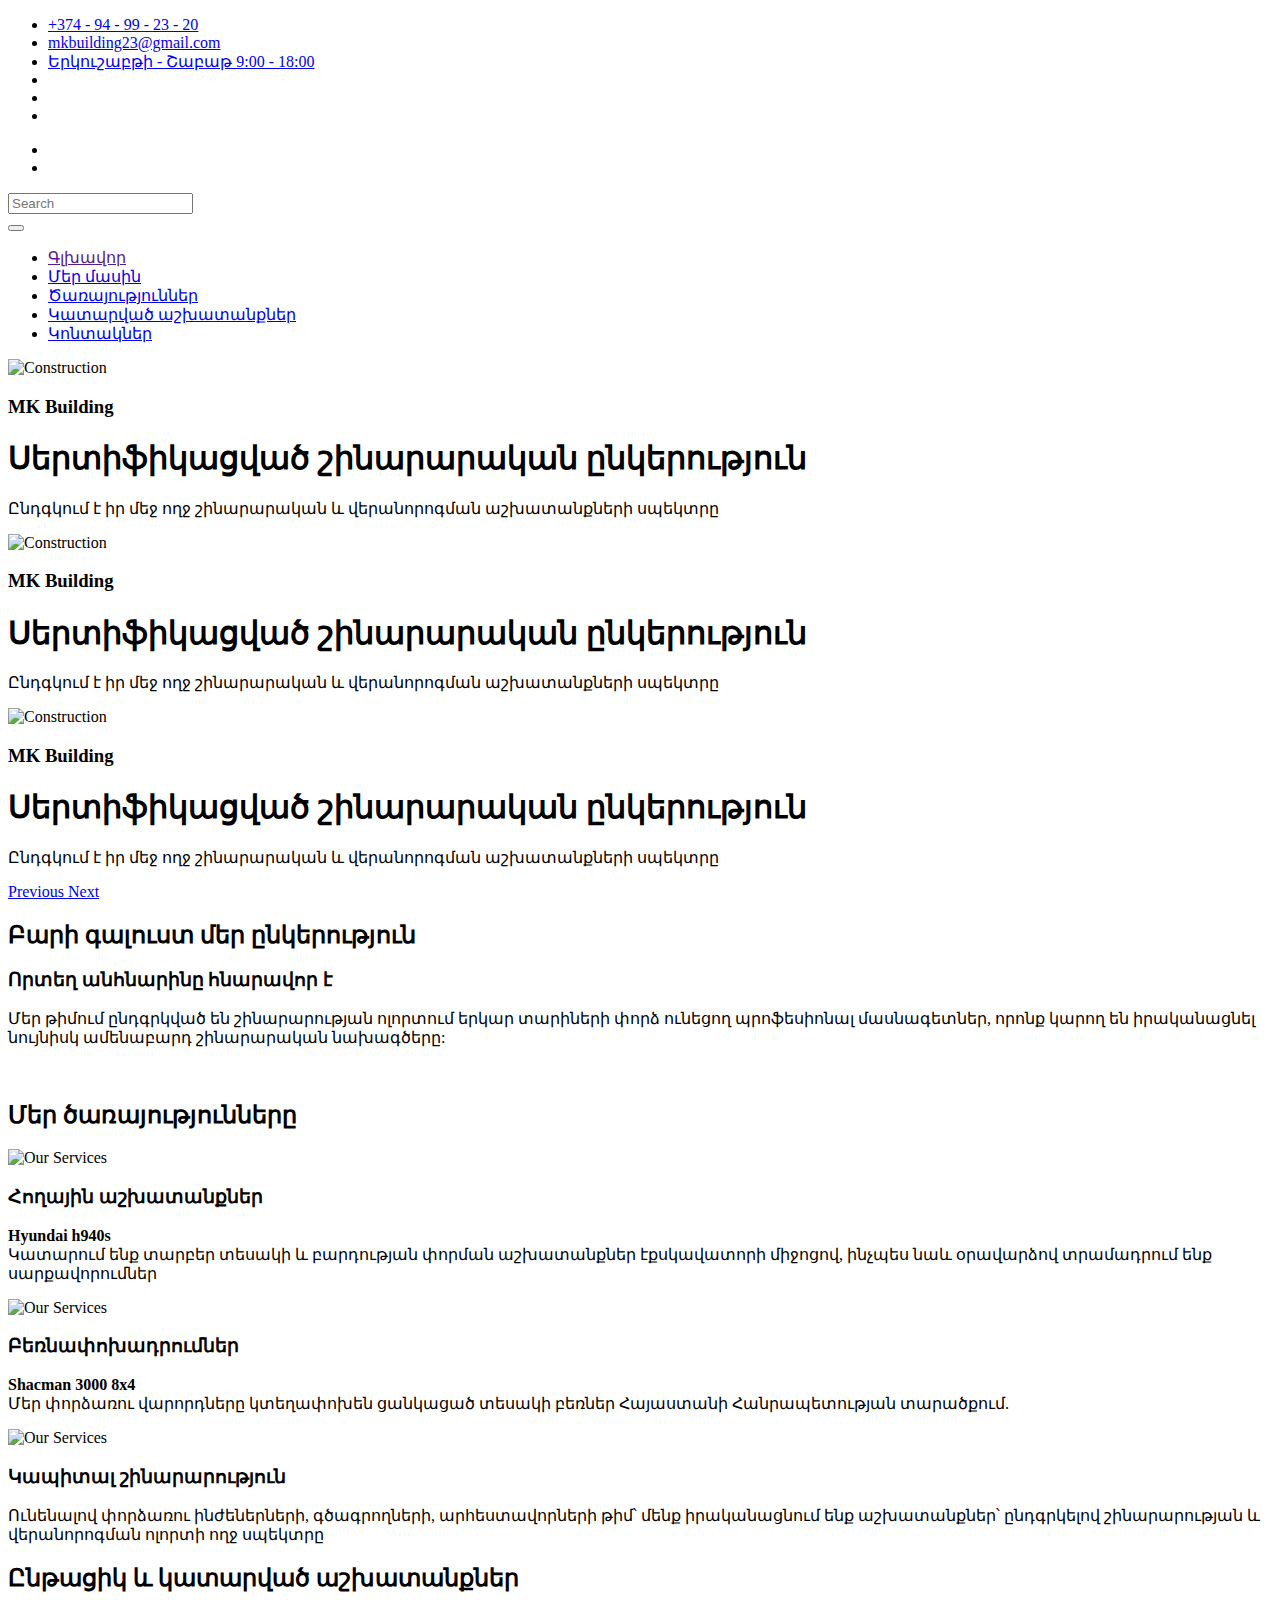
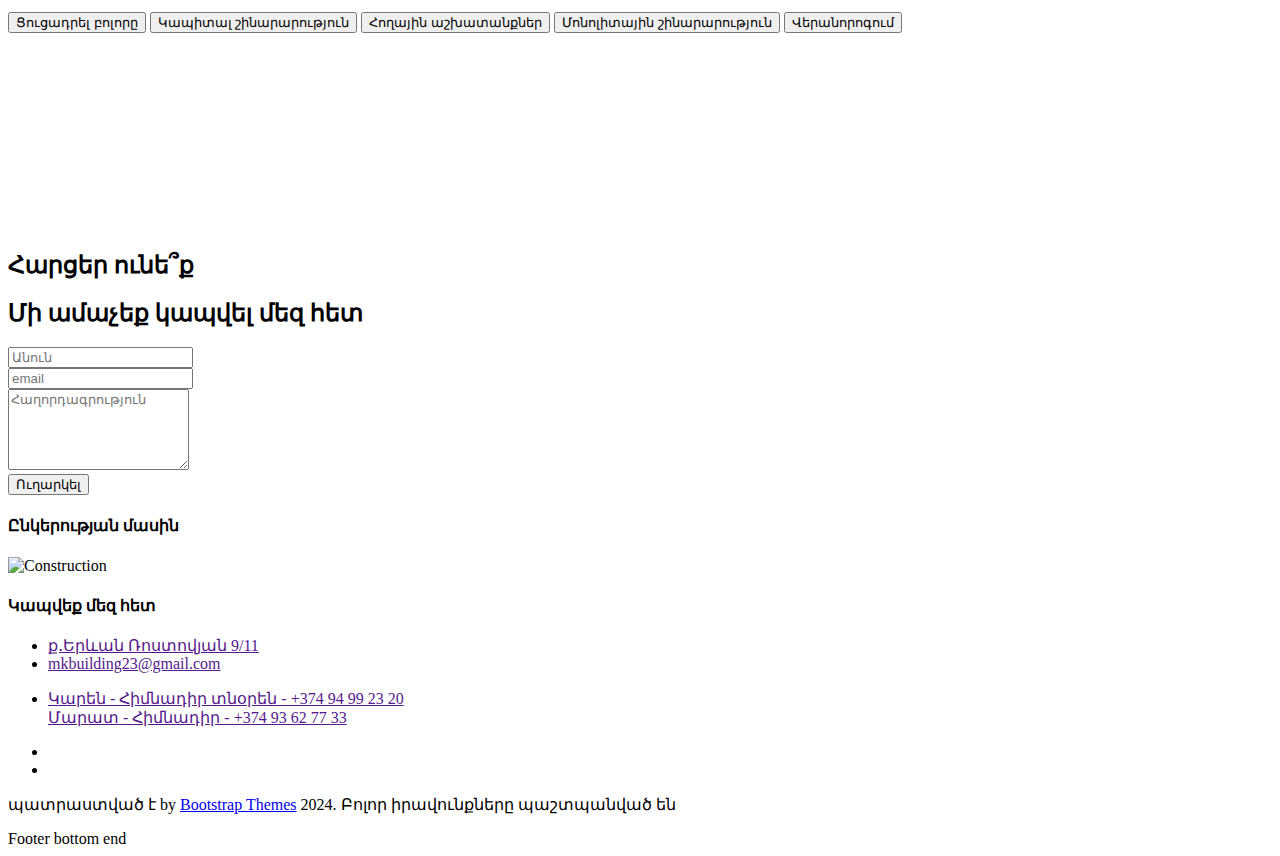
==== indhay.html @ 9fdca0d0 "Add files via upload" ====
<!DOCTYPE html>
<!--[if IE 8]> <html lang="en" class="ie8"> <![endif]-->
<!--[if !IE]><!-->
<html lang="en"> <!--<![endif]-->

<head>
    <meta charset="utf-8">
    <title>Construction - Free HTML Bootstrap Template</title>
    <!-- Mobile Specific Meta -->
    <meta name="viewport" content="width=device-width, initial-scale=1, maximum-scale=1">
    <!-- Custom Fonts -->
    <link rel="stylesheet" href="custom-font/fonts.css" />
    <!-- Bootstrap -->
    <link rel="stylesheet" href="css/bootstrap.min.css" />
    <!-- Font Awesome -->
    <link rel="stylesheet" href="css/font-awesome.min.css" />
    <!-- Bootsnav -->
    <link rel="stylesheet" href="css/bootsnav.css">
    <!-- Fancybox -->
    <link rel="stylesheet" type="text/css" href="css/jquery.fancybox.css?v=2.1.5" media="screen" />
    <!-- Custom stylesheet -->
    <link rel="stylesheet" href="css/custom.css" />
    <!--[if lt IE 9]>
                <script src="http://html5shim.googlecode.com/svn/trunk/html5.js"></script>
        <![endif]-->
</head>

<body>

    <!-- Preloader -->

    <div id="loading">
        <div id="loading-center">
            <div id="loading-center-absolute">
                <div class="object"></div>
                <div class="object"></div>
                <div class="object"></div>
                <div class="object"></div>
                <div class="object"></div>
                <div class="object"></div>
                <div class="object"></div>
                <div class="object"></div>
                <div class="object"></div>
                <div class="object"></div>
            </div>
        </div>
    </div>

    <!--End off Preloader -->

    <!-- Header -->
    <header>
        <!-- Top Navbar -->
        <div class="top_nav">
            <div class="container">
                <ul class="list-inline info">
                    <li><a href="#"><span class="fa fa-phone"></span> +374 - 94 - 99 - 23 - 20</a></li>
                    <li><a href="#"><span class="fa fa-envelope"></span> mkbuilding23@gmail.com</a></li>
                    <li><a href="#"><span class="fa fa-clock-o"></span> Երկուշաբթի - Շաբաթ 9:00 - 18:00</a></li>
                    <li><a href="index.html"><img src="images/eng.png" alt="" class="logo_eng"></a></li>
                    <li><a href="indru.html"><img src="images/rus.png" alt="" class="logo_rus"></a></li>
                    <li><a href="indhay.html"><img src="images/hay.png" alt="" class="logo_hay"></a></li>
                </ul>
                <ul class="list-inline social_icon">
                    <li><a href=""><span class="fa fa-facebook"></span></a></li>
                    <li><a href=""><span class="fa fa-instagram"></span></a></li><!-- ??????????-->
                </ul>
            </div>
        </div><!-- Top Navbar end -->

        <!-- Navbar -->
        <nav class="navbar bootsnav">
            <!-- Top Search -->
            <div class="top-search">
                <div class="container">
                    <div class="input-group">
                        <span class="input-group-addon"><i class="fa fa-search"></i></span>
                        <input type="text" class="form-control" placeholder="Search">
                        <span class="input-group-addon close-search"><i class="fa fa-times"></i></span>
                    </div>
                </div>
            </div>

            <div class="container">
                <!-- Atribute Navigation -->
                <!-- <div class="attr-nav">
                        <ul>
                            <li class="search"><a href="#"><i class="fa fa-search"></i></a></li>
                        </ul>
                    </div> -->
                <!-- Header Navigation -->
                <div class="navbar-header">
                    <button type="button" class="navbar-toggle" data-toggle="collapse" data-target="#navbar-menu">
                        <i class="fa fa-bars"></i>
                    </button>
                    <a class="navbar-brand" href=""><img class="logo" src="images/logo.png" alt=""></a>
                </div>
                <!-- Navigation -->
                <div class="collapse navbar-collapse" id="navbar-menu">
                    <ul class="nav navbar-nav menu">
                        <li><a href="">Գլխավոր</a></li>
                        <li><a href="#about">Մեր մասին</a></li>
                        <li><a href="#services">Ծառայություններ</a></li>
                        <li><a href="#portfolio">Կատարված աշխատանքներ</a></li>
                        <li><a href="#contact_form">Կոնտակներ</a></li>
                    </ul>
                </div>
            </div>
        </nav><!-- Navbar end -->
    </header><!-- Header end -->


    <section id="home" class="home">
        <!-- Carousel -->
        <div id="carousel" class="carousel slide" data-ride="carousel">
            <!-- Carousel-inner -->
            <div class="carousel-inner" role="listbox">
                <div class="item active">
                    <img src="images/slider.png" alt="Construction">
                    <div class="overlay">
                        <div class="carousel-caption">
                            <h3><b>MK Building</b></h3>
                            <h1 class="comp">Սերտիֆիկացված շինարարական ընկերություն</h1>
                            <!-- <h1 class="second_heading">
                                Креативные профессионалы
                            </h1> -->
                            <p>Ընդգկում է իր մեջ ողջ շինարարական և վերանորոգման աշխատանքների սպեկտրը</p>
                        </div>
                    </div>
                </div>
                <div class="item">
                    <img src="images/slider_img2.jpg" alt="Construction">
                    <div class="overlay">
                        <div class="carousel-caption">
                            <h3><b>MK Building</b></h3>
                            <h1 class="comp">Սերտիֆիկացված շինարարական ընկերություն</h1>
                            <!-- <h1 class="second_heading">Креативные профессионалы</h1> -->
                            <p>Ընդգկում է իր մեջ ողջ շինարարական և վերանորոգման աշխատանքների սպեկտրը</p>
                        </div>
                    </div>
                </div>
                <div class="item">
                    <img src="images/slider3.png" alt="Construction">
                    <div class="overlay">
                        <div class="carousel-caption">
                            <h3><b>MK Building</b></h3>
                            <h1 class="comp">Սերտիֆիկացված շինարարական ընկերություն</h1>
                            <!-- <h1 class="second_heading">Креативные профессионалы</h1> -->
                            <p>Ընդգկում է իր մեջ ողջ շինարարական և վերանորոգման աշխատանքների սպեկտրը</p>
                        </div>
                    </div>
                </div>
            </div><!-- Carousel-inner end -->



            <!-- Controls -->
            <a class="left carousel-control" href="#carousel" role="button" data-slide="prev">
                <span class="fa fa-angle-left" aria-hidden="true"></span>
                <span class="sr-only">Previous</span>
            </a>
            <a class="right carousel-control" href="#carousel" role="button" data-slide="next">
                <span class="fa fa-angle-right" aria-hidden="true"></span>
                <span class="sr-only">Next</span>
            </a>
        </div><!-- Carousel end-->

    </section>


    <!-- About -->
    <section id="about">
        <div class="container about_bg">
            <div class="row">
                <div class="col-lg-7 col-md-6">
                    <div class="about_content">
                        <h2>Բարի գալուստ մեր ընկերություն</h2>
                        <h3>Որտեղ անհնարինը հնարավոր է</h3>
                        <p>Մեր թիմում ընդգրկված են շինարարության ոլորտում երկար տարիների փորձ ունեցող պրոֆեսիոնալ
                            մասնագետներ, որոնք կարող են իրականացնել նույնիսկ ամենաբարդ շինարարական նախագծերը:</p>
                    </div>
                </div>
                <div class="col-lg-3 col-md-6 col-lg-offset-1">
                    <div class="about_banner">
                        <img src="images/man.png" alt="" />
                    </div>
                </div>
            </div>
        </div>
    </section><!-- About end -->

    <!-- Why us -->
    <!-- <section id="why_us">
        <div class="container text-center">
            <div class="row">
                <div class="col-md-8 col-md-offset-2">
                    <div class="head_title">
                        <h2>WHY CHOOSE US?</h2>
                        <p>Nemo enim ipsam voluptatem quia voluptas sit aspernatur aut odit aut fugit, sed quia
                            consequuntur magni dolores eos qui ratione voluptatem sequi nesciunt. Neque porro quisquam
                            est, qui dolorem ipsum quia dolor sit amet, consectetur, adipisci velit,</p>

                    </div>
                </div>
            </div>
            <div class="row">
                <div class="col-md-3 col-sm-6">
                    <div class="why_us_item">
                        <span class="fa fa-leaf"></span>
                        <h4>We deliver quality</h4>
                        <p>Nemo enim ipsam voluptatem quia voluptas sit aspernatur aut odit aut fugit, sed quia
                            consequuntur magni </p>
                    </div>
                </div>
                <div class="col-md-3 col-sm-6">
                    <div class="why_us_item">
                        <span class="fa fa-futbol-o"></span>
                        <h4>Always on time</h4>
                        <p>Nemo enim ipsam voluptatem quia voluptas sit aspernatur aut odit aut fugit, sed quia
                            consequuntur magni</p>
                    </div>
                </div>
                <div class="col-md-3 col-sm-6">
                    <div class="why_us_item">
                        <span class="fa fa-group"></span>
                        <h4>We are pasionate</h4>
                        <p>Nemo enim ipsam voluptatem quia voluptas sit aspernatur aut odit aut fugit, sed quia
                            consequuntur magni</p>
                    </div>
                </div>
                <div class="col-md-3 col-sm-6">
                    <div class="why_us_item">
                        <span class="fa fa-line-chart"></span>
                        <h4>Professional Services</h4>
                        <p>Nemo enim ipsam voluptatem quia voluptas sit aspernatur aut odit aut fugit, sed quia
                            consequuntur magni</p>
                    </div>
                </div>
            </div>
        </div>
    </section>Why us end -->

    <!-- Services -->
    <section id="services">
        <div class="container">
            <h2>Մեր ծառայությունները</h2>
            <div class="row">
                <div class="col-md-4">
                    <div class="service_item">
                        <img src="images/services1.png" alt="Our Services" />
                        <h3>Հողային աշխատանքներ</h3>
                        <p><b>Hyundai h940s</b><br>
                            Կատարում ենք տարբեր տեսակի և բարդության փորման աշխատանքներ էքսկավատորի միջոցով, ինչպես նաև
                            օրավարձով տրամադրում ենք սարքավորումներ
                        </p>
                    </div>
                </div>
                <div class="col-md-4">
                    <div class="service_item">
                        <img src="images/services2.png" alt="Our Services" />
                        <h3>
                            Բեռնափոխադրումներ</h3>
                        <p>
                            <b>Shacman 3000 8x4</b><br>
                            Մեր փորձառու վարորդները կտեղափոխեն ցանկացած տեսակի
                            բեռներ Հայաստանի Հանրապետության տարածքում.
                        </p>
                    </div>
                </div>
                <div class="col-md-4">
                    <div class="service_item">
                        <img src="images/services3.png" alt="Our Services" />
                        <h3>
                            Կապիտալ շինարարություն
                        </h3>
                        <p class="services3">
                            Ունենալով փորձառու ինժեներների, գծագրողների, արհեստավորների թիմ՝ մենք իրականացնում ենք աշխատանքներ՝ ընդգրկելով շինարարության և վերանորոգման ոլորտի ողջ սպեկտրը
                        </p>
                    </div>
                </div>
            </div>
        </div>
    </section><!-- Services end -->

    <!-- Portfolio -->
    <section id="portfolio">
        <div class="container portfolio_area text-center">
            <h2>Ընթացիկ և կատարված աշխատանքներ</h2>
            <!-- <p>Nemo enim ipsam voluptatem quia voluptas sit aspernatur aut odit aut fugit, sed quia consequuntur magni
                dolores eos qui ratione voluptatem sequi nesciunt. Neque porro quisquam est, qui dolorem ipsum quia
                dolor sit amet, consectetur, adipisci velit,</p> -->

            <div id="filters">
                <button class="button is-checked" data-filter="*">Ցուցադրել բոլորը</button>
                <button class="button" data-filter=".buildings">Կապիտալ շինարարություն</button>
                <button class="button" data-filter=".interior">Հողային աշխատանքներ</button>
                <button class="button" data-filter=".isolation">Մոնոլիտային շինարարություն</button>
                <button class="button" data-filter=".plumbing">Վերանորոգում</button>
            </div>
            <!-- Portfolio grid -->
            <div class="grid">
                <div class="grid-sizer"></div>
                <div class="grid-item grid-item--width2 grid-item--height2 buildings  interior">
                    <img alt="" src="images/highligh_img.jpg">
                    <div class="portfolio_hover_area">
                        <a class="fancybox" href="images/highligh_img.jpg" data-fancybox-group="gallery"
                            title=""><span class="fa fa-search"></span></a>
                        <a href="#"><span class="fa fa-link"></span></a>
                    </div>
                </div>

                <div class="grid-item buildings">
                    <img alt="" src="images/portfolio4.jpg">
                    <div class="portfolio_hover_area">
                        <a class="fancybox" href="images/portfolio4.jpg" data-fancybox-group="gallery"
                            title=""><span class="fa fa-search"></span></a>
                        <a href="#"><span class="fa fa-link"></span></a>
                    </div>
                </div>

                <div class="grid-item buildings">
                    <img alt="" src="images/portfolio3.jpg">
                    <div class="portfolio_hover_area">
                        <a class="fancybox" href="images/portfolio3.jpg" data-fancybox-group="gallery"
                            title=""><span class="fa fa-search"></span></a>
                        <a href="#"><span class="fa fa-link"></span></a>
                    </div>
                </div>

                <div class="grid-item interior">
                    <img alt="" src="images/portfolio5.jpg">
                    <div class="portfolio_hover_area">
                        <a class="fancybox" href="images/portfolio5.jpg" data-fancybox-group="gallery"
                            title=""><span class="fa fa-search"></span></a>
                        <a href="#"><span class="fa fa-link"></span></a>
                    </div>
                </div>

                <div class="grid-item interior">
                    <img alt="" src="images/portfolio6.jpg">
                    <div class="portfolio_hover_area">
                        <a class="fancybox" href="images/portfolio6.jpg" data-fancybox-group="gallery"
                            title=""><span class="fa fa-search"></span></a>
                        <a href="#"><span class="fa fa-link"></span></a>
                    </div>
                </div>

                <div class="grid-item interior">
                    <img alt="" src="images/portfolio7.jpg">
                    <div class="portfolio_hover_area">
                        <a class="fancybox" href="images/portfolio7.jpg" data-fancybox-group="gallery"
                            title=""><span class="fa fa-search"></span></a>
                        <a href="#"><span class="fa fa-link"></span></a>
                    </div>
                </div>

                <div class="grid-item interior">
                    <img alt="" src="images/portfolio3.jpg">
                    <div class="portfolio_hover_area">
                        <a class="fancybox" href="images/portfolio3.jpg" data-fancybox-group="gallery"
                            title=""><span class="fa fa-search"></span></a>
                        <a href="#"><span class="fa fa-link"></span></a>
                    </div>
                </div>

                <div class="grid-item interior">
                    <img alt="" src="images/portfolio4.jpg">
                    <div class="portfolio_hover_area">
                        <a class="fancybox" href="images/portfolio4.jpg" data-fancybox-group="gallery"
                            title=""><span class="fa fa-search"></span></a>
                        <a href="#"><span class="fa fa-link"></span></a>
                    </div>
                </div>

                <!-- <div class="grid-item isolation">
                    <h1>SOON</h1>
                </div> -->

                <div class="grid-item plumbing">
                    <img alt="" src="images/portfolio2.jpg">
                    <div class="portfolio_hover_area">
                        <a class="fancybox" href="images/portfolio2.jpg" data-fancybox-group="gallery"
                            title=""><span class="fa fa-search"></span></a>
                        <a href="#"><span class="fa fa-link"></span></a>
                    </div>
                </div>

                <div class="grid-item plumbing">
                    <img alt="" src="images/portfolio1.jpg">
                    <div class="portfolio_hover_area">
                        <a class="fancybox" href="images/portfolio1.jpg" data-fancybox-group="gallery"
                            title=""><span class="fa fa-search"></span></a>
                        <a href="#"><span class="fa fa-link"></span></a>
                    </div>
                </div>

                <div class="grid-item plumbing">
                    <img alt="" src="images/portfolio8.jpg">
                    <div class="portfolio_hover_area">
                        <a class="fancybox" href="images/portfolio8.jpg" data-fancybox-group="gallery"
                            title=""><span class="fa fa-search"></span></a>
                        <a href="#"><span class="fa fa-link"></span></a>
                    </div>
                </div>

            </div><!-- Portfolio grid end -->
        </div>
    </section><!-- Portfolio end -->

    <!-- Testimonial -->
    <!-- <section id="testimonial">
        <div class="container text-center testimonial_area">
            <h2>Customer Reviews</h2>
            <p>Nemo enim ipsam voluptatem quia voluptas sit aspernatur aut odit aut fugit, sed quia consequuntur magni
                dolores eos qui ratione voluptatem sequi nesciunt. Neque porro quisquam est, qui dolorem ipsum quia
                dolor sit amet, consectetur, adipisci velit,</p>

            <div class="row">
                <div class="col-md-4">
                    <div class="testimonial_item">
                        <div class="testimonial_content text-left">
                            <p>Nemo enim ipsam voluptatem quia voluptas sit aspernatur aut odit aut fugit, sed quia
                                consequuntur magni dolores eos qui ratione voluptatem sequi nesciunt. Neque porro
                                quisquam est, qui dolorem ipsum quia dolor sit amet, consectetur, adipisci velit,</p>
                        </div>
                        <img src="images/testimonial_img1.png" alt="Testimonial" />
                        <p class="worker_name">john smith</p>
                    </div>
                </div>
                <div class="col-md-4">
                    <div class="testimonial_item">
                        <div class="testimonial_content">
                            <p>Nemo enim ipsam voluptatem quia voluptas sit aspernatur aut odit aut fugit, sed quia
                                consequuntur magni dolores eos qui ratione voluptatem sequi nesciunt. Neque porro
                                quisquam est, qui dolorem ipsum quia dolor sit amet, consectetur, adipisci velit,</p>
                        </div>
                        <img src="images/testimonial_img2.png" alt="Testimonial" />
                        <p class="worker_name">john smith</p>
                    </div>
                </div>
                <div class="col-md-4">
                    <div class="testimonial_item">
                        <div class="testimonial_content">
                            <p>Nemo enim ipsam voluptatem quia voluptas sit aspernatur aut odit aut fugit, sed quia
                                consequuntur magni dolores eos qui ratione voluptatem sequi nesciunt. Neque porro
                                quisquam est, qui dolorem ipsum quia dolor sit amet, consectetur, adipisci velit,</p>
                        </div>
                        <img src="images/testimonial_img1.png" alt="Testimonial" />
                        <p class="worker_name">john smith</p>
                    </div>
                </div>
            </div>
        </div>
    </section>Testimonial end -->

    <!-- Contact form -->
    <section id="contact_form">
        <div class="container">
            <div class="row">
                <div class="col-md-6">
                    <h2>Հարցեր ունե՞ք</h2>
                    <h2 class="second_heading">Մի ամաչեք կապվել մեզ հետ</h2>
                </div>
                <form role="form" class="form-inline text-right col-md-6">
                    <div class="form-group">
                        <input type="text" class="form-control" id="name" placeholder="Անուն">
                    </div>
                    <div class="form-group">
                        <input type="email" class="form-control" id="email" placeholder="email">
                    </div>
                    <div class="form-group">
                        <textarea class="form-control" rows="5" id="msg" placeholder="Հաղորդագրություն"></textarea>
                    </div>
                    <button type="submit" class="btn submit_btn">Ուղարկել</button>
                </form>
            </div>
        </div>
    </section><!-- Contact form end -->

    <!-- Footer -->
    <footer>
        <!-- Footer top -->
        <div class="container footer_top">
            <div class="row footerdiv">
                <div class="col-lg-4 col-sm-7">
                    <div class="footer_item">
                        <h4>Ընկերության մասին</h4>
                        <img class="logo" src="images/logo.png" alt="Construction" />
                        <!-- <p>Nemo enim ipsam voluptatem quia voluptas sit aspernatur aut odit aut fugit, sed quia
                            consequuntur magni dolores eos qui ratione voluptatem sequi nesciunt. Neque porro quisquam
                            est, qui dolorem</p> -->

                        <!-- <ul class="list-inline footer_social_icon">
                            <li><a href=""><span class="fa fa-facebook"></span></a></li>
                            <li><a href=""><span class="fa fa-instagram"></span></a></li>
                        </ul> -->
                    </div>
                </div>
                <!-- <div class="col-lg-2 col-sm-5">
                    <div class="footer_item">
                        <h4>Изучить ссылку</h4>
                        <ul class="list-unstyled footer_menu">
                            <li><a href=""><span class="fa fa-play"></span> Our services</a>
                            <li><a href=""><span class="fa fa-play"></span> Meet our team</a>
                            <li><a href=""><span class="fa fa-play"></span> Forum</a>
                            <li><a href=""><span class="fa fa-play"></span> Help center</a>
                            <li><a href=""><span class="fa fa-play"></span> Contact Cekas</a>
                            <li><a href=""><span class="fa fa-play"></span> Privacy Policy</a>
                            <li><a href=""><span class="fa fa-play"></span> Cekas terms</a>
                            <li><a href=""><span class="fa fa-play"></span> Site map</a>
                        </ul>
                    </div>
                </div> -->
                <!-- <div class="col-lg-3 col-sm-7">
                    <div class="footer_item">
                        <h4>Последний пост</h4>
                        <ul class="list-unstyled post">
                            <li><a href=""><span class="date">20 <small>AUG</small></span> Luptatum omittantur duo ne
                                    mpetus indoctum</a></li>
                            <li><a href=""><span class="date">20 <small>AUG</small></span> Luptatum omittantur duo ne
                                    mpetus indoctum</a></li>
                            <li><a href=""><span class="date">20 <small>AUG</small></span> Luptatum omittantur duo ne
                                    mpetus indoctum</a></li>
                            <li><a href=""><span class="date">20 <small>AUG</small></span> Luptatum omittantur duo ne
                                    mpetus indoctum</a></li>
                        </ul>
                    </div>
                </div> -->
                <div class="col-lg-3 col-sm-5 footersec">
                    <div class="footer_item">
                        <h4>Կապվեք մեզ հետ</h4>
                        <ul class="list-unstyled footer_contact">
                            <li><a href="">
                                <!-- <span class="fa fa-map-marker"></span> -->
                                 ք․Երևան Ռոստովյան 9/11</a></li>
                            <li><a href="">
                                <!-- <span class="fa fa-envelope"></span> -->
                                 mkbuilding23@gmail.com </a></li>
                            <li><a href="">
                                <!-- <span class="fa fa-mobile"></span> -->
                                    <p>
                                        Կարեն - Հիմնադիր տնօրեն - +374 94 99 23 20 <br>
                                        Մարատ - Հիմնադիր - +374 93 62 77 33
                                    </p>
                                </a></li>
                        </ul>
                        <ul class="list-inline footer_social_icon">
                            <li><a href=""><span class="fa fa-facebook"></span></a></li>
                            <li><a href=""><span class="fa fa-instagram"></span></a></li>
                        </ul>
                    </div>
                </div>
            </div>
        </div><!-- Footer top end -->

        <!-- Footer bottom -->
        <div class="footer_bottom text-center">
            <p class="wow fadeInRight">
                պատրաստված է
                <i class="fa fa-heart"></i>
                by
                <a target="_blank" href="http://bootstrapthemes.co">Bootstrap Themes</a>
                2024. Բոլոր իրավունքները պաշտպանված են
            </p>
        </div>Footer bottom end
    </footer><!-- Footer end -->

    <!-- JavaScript -->
    <script src="js/jquery-1.12.1.min.js"></script>
    <script src="js/bootstrap.min.js"></script>

    <!-- Bootsnav js -->
    <script src="js/bootsnav.js"></script>

    <!-- JS Implementing Plugins -->
    <script src="js/isotope.js"></script>
    <script src="js/isotope-active.js"></script>
    <script src="js/jquery.fancybox.js?v=2.1.5"></script>

    <script src="js/jquery.scrollUp.min.js"></script>

    <script src="js/main.js"></script>
</body>

</html>
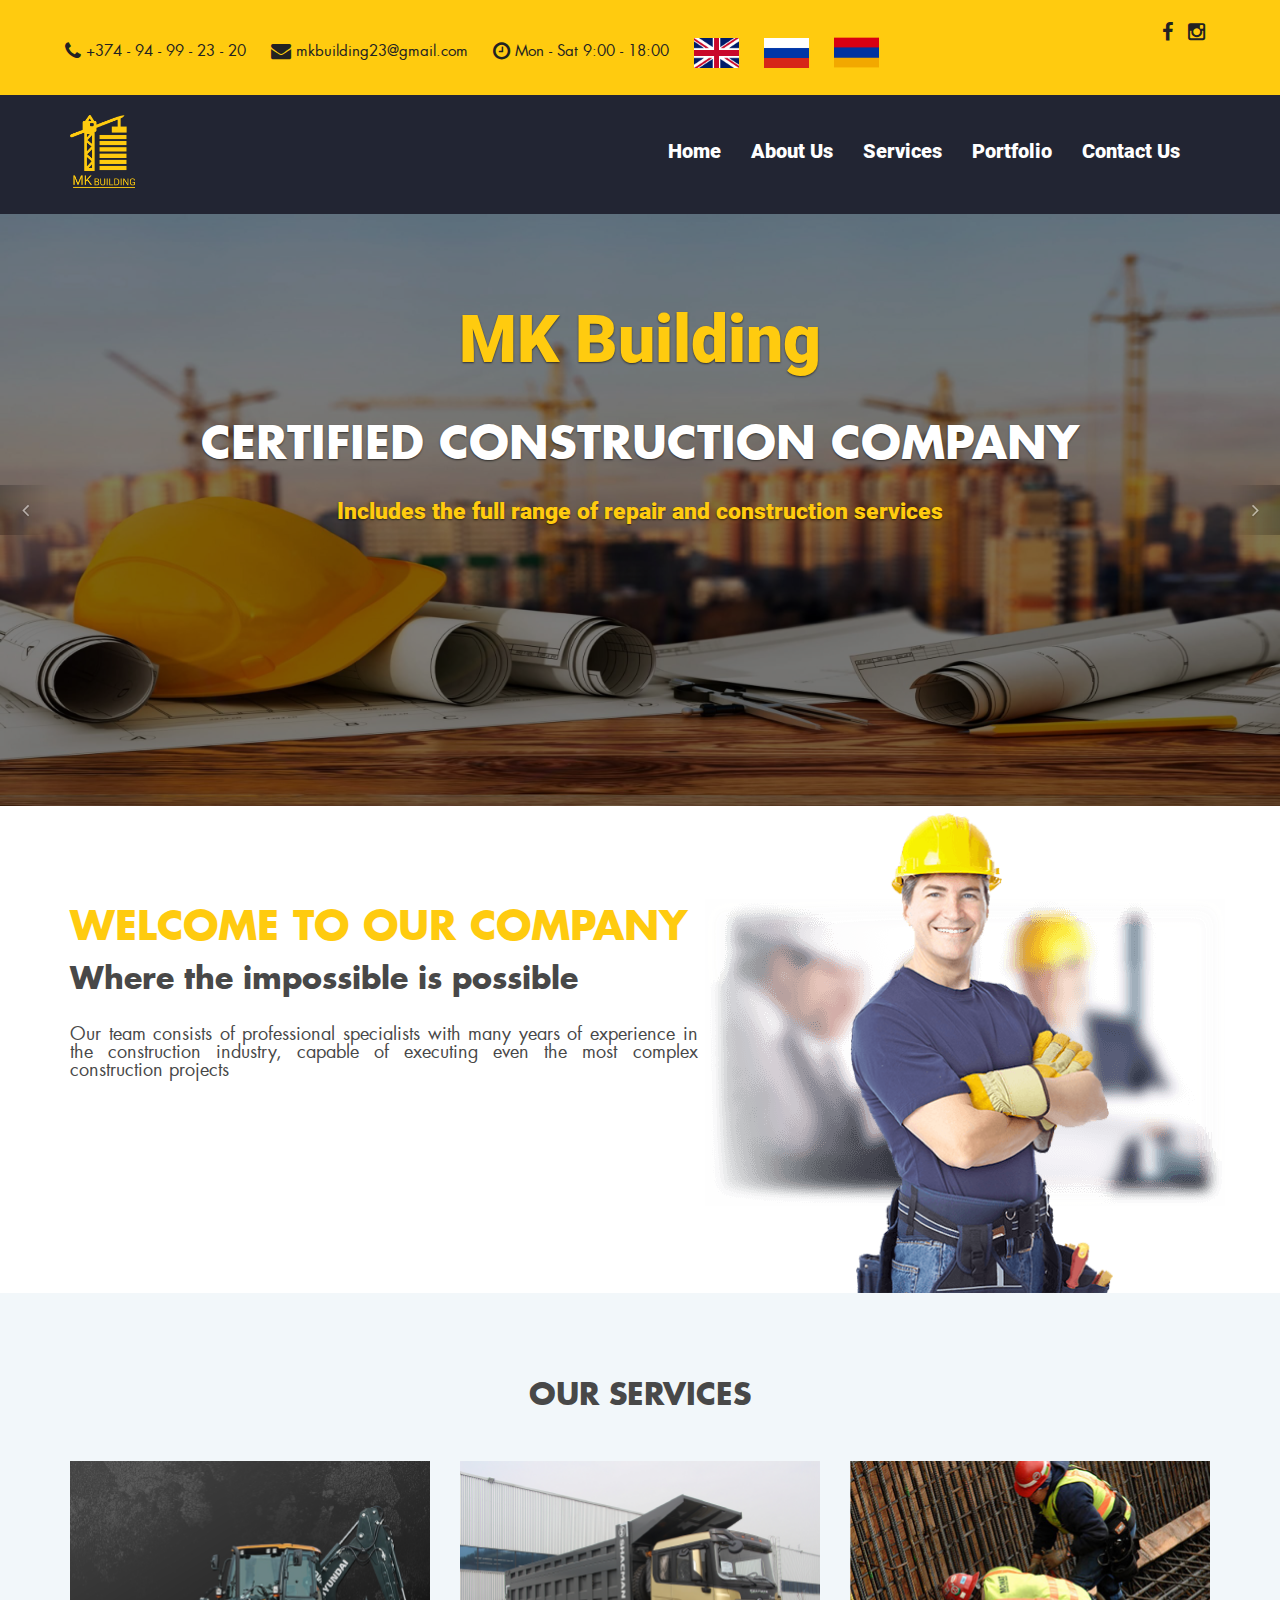
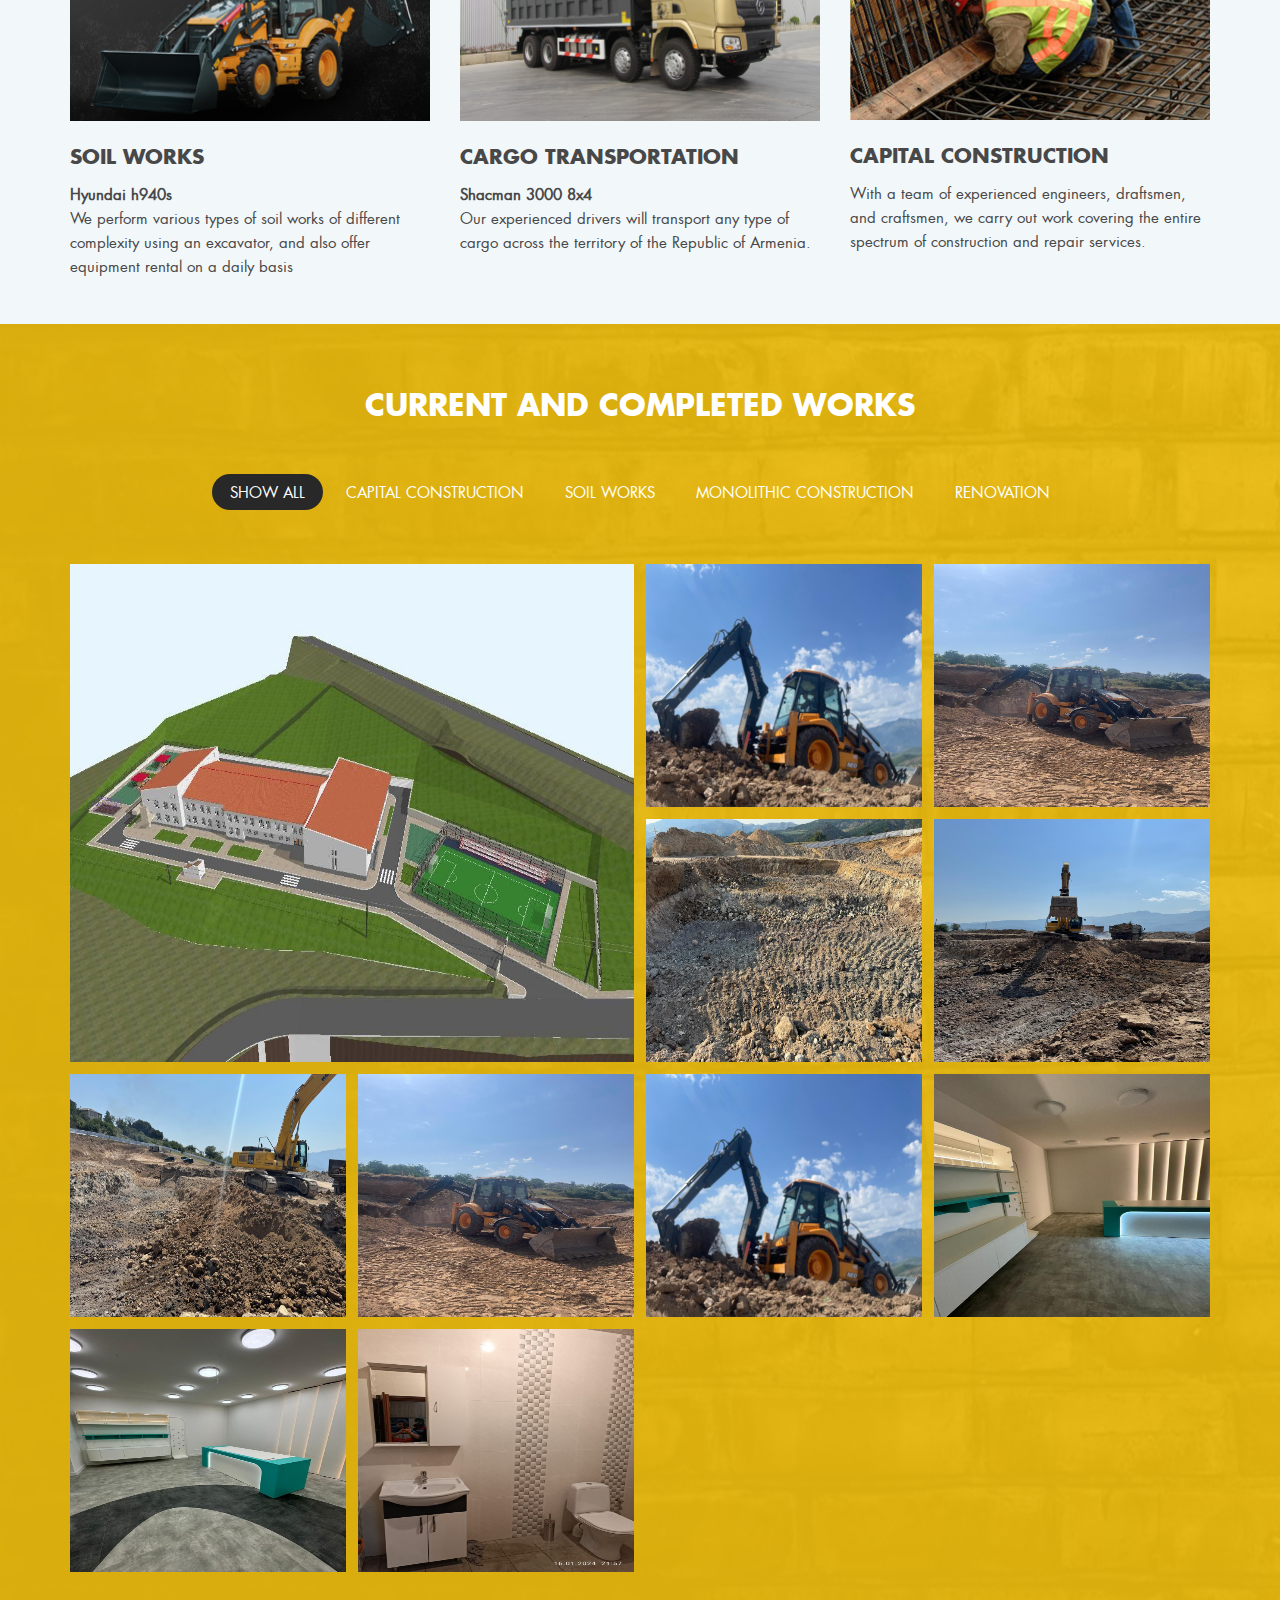
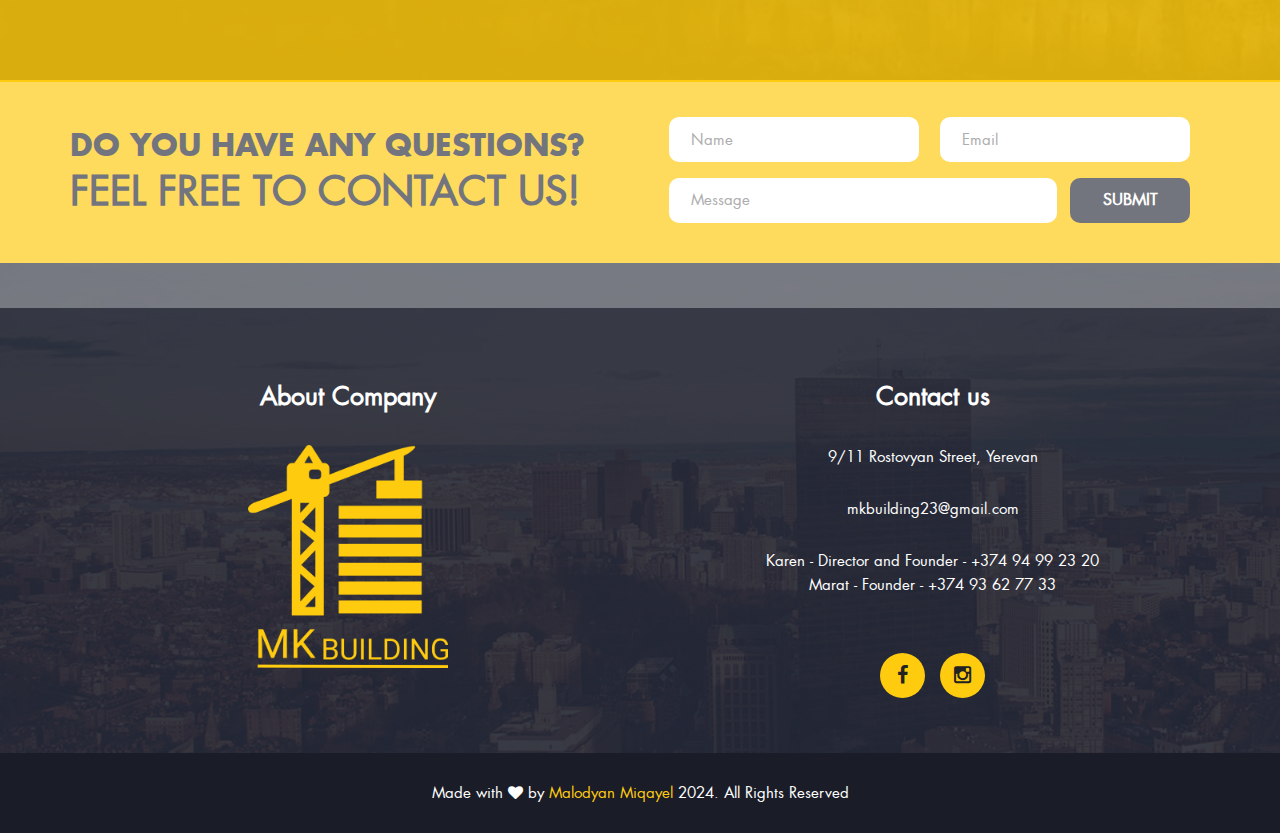
==== commit 5b6aa8c9: "msqmd" ====
--- a/indhay.html
+++ b/indhay.html
@@ -56,14 +56,14 @@
                 <ul class="list-inline info">
                     <li><a href="#"><span class="fa fa-phone"></span> +374 - 94 - 99 - 23 - 20</a></li>
                     <li><a href="#"><span class="fa fa-envelope"></span> mkbuilding23@gmail.com</a></li>
-                    <li><a href="#"><span class="fa fa-clock-o"></span> Երկուշաբթի - Շաբաթ 9:00 - 18:00</a></li>
-                    <li><a href="index.html"><img src="images/eng.png" alt="" class="logo_eng"></a></li>
+                    <li><a href="#"><span class="fa fa-clock-o"></span> Mon - Sat 9:00 - 18:00</a></li>
+                    <li><a href="indhay.html"><img src="images/eng.png" alt="" class="logo_eng"></a></li>
                     <li><a href="indru.html"><img src="images/rus.png" alt="" class="logo_rus"></a></li>
-                    <li><a href="indhay.html"><img src="images/hay.png" alt="" class="logo_hay"></a></li>
+                    <li><a href="index.html"><img src="images/hay.png" alt="" class="logo_hay"></a></li>
                 </ul>
                 <ul class="list-inline social_icon">
                     <li><a href=""><span class="fa fa-facebook"></span></a></li>
-                    <li><a href=""><span class="fa fa-instagram"></span></a></li><!-- ??????????-->
+                    <li><a href=""><span class="fa fa-instagram"></span></a></li>
                 </ul>
             </div>
         </div><!-- Top Navbar end -->
@@ -98,11 +98,11 @@
                 <!-- Navigation -->
                 <div class="collapse navbar-collapse" id="navbar-menu">
                     <ul class="nav navbar-nav menu">
-                        <li><a href="">Գլխավոր</a></li>
-                        <li><a href="#about">Մեր մասին</a></li>
-                        <li><a href="#services">Ծառայություններ</a></li>
-                        <li><a href="#portfolio">Կատարված աշխատանքներ</a></li>
-                        <li><a href="#contact_form">Կոնտակներ</a></li>
+                        <li><a href="">Home</a></li>
+                        <li><a href="#about">About Us</a></li>
+                        <li><a href="#services">Services</a></li>
+                        <li><a href="#portfolio">Portfolio</a></li>
+                        <li><a href="#contact_form">Contact Us</a></li>
                     </ul>
                 </div>
             </div>
@@ -120,11 +120,9 @@
                     <div class="overlay">
                         <div class="carousel-caption">
                             <h3><b>MK Building</b></h3>
-                            <h1 class="comp">Սերտիֆիկացված շինարարական ընկերություն</h1>
-                            <!-- <h1 class="second_heading">
-                                Креативные профессионалы
-                            </h1> -->
-                            <p>Ընդգկում է իր մեջ ողջ շինարարական և վերանորոգման աշխատանքների սպեկտրը</p>
+                            <h1 class="comp">Certified Construction Company</h1>
+                            <!-- <h1 class="second_heading">Creative & Professional</h1> -->
+                            <p>Includes the full range of repair and construction services</p>
                         </div>
                     </div>
                 </div>
@@ -133,9 +131,9 @@
                     <div class="overlay">
                         <div class="carousel-caption">
                             <h3><b>MK Building</b></h3>
-                            <h1 class="comp">Սերտիֆիկացված շինարարական ընկերություն</h1>
-                            <!-- <h1 class="second_heading">Креативные профессионалы</h1> -->
-                            <p>Ընդգկում է իր մեջ ողջ շինարարական և վերանորոգման աշխատանքների սպեկտրը</p>
+                            <h1 class="comp">Certified Construction Company</h1>
+                            <!-- <h1 class="second_heading">Creative & Professional</h1> -->
+                            <p>Includes the full range of repair and construction services</p>
                         </div>
                     </div>
                 </div>
@@ -144,9 +142,9 @@
                     <div class="overlay">
                         <div class="carousel-caption">
                             <h3><b>MK Building</b></h3>
-                            <h1 class="comp">Սերտիֆիկացված շինարարական ընկերություն</h1>
-                            <!-- <h1 class="second_heading">Креативные профессионалы</h1> -->
-                            <p>Ընդգկում է իր մեջ ողջ շինարարական և վերանորոգման աշխատանքների սպեկտրը</p>
+                            <h1 class="comp">Certified Construction Company</h1>
+                            <!-- <h1 class="second_heading">Creative & Professional</h1> -->
+                            <p>Includes the full range of repair and construction services</p>
                         </div>
                     </div>
                 </div>
@@ -174,10 +172,10 @@
             <div class="row">
                 <div class="col-lg-7 col-md-6">
                     <div class="about_content">
-                        <h2>Բարի գալուստ մեր ընկերություն</h2>
-                        <h3>Որտեղ անհնարինը հնարավոր է</h3>
-                        <p>Մեր թիմում ընդգրկված են շինարարության ոլորտում երկար տարիների փորձ ունեցող պրոֆեսիոնալ
-                            մասնագետներ, որոնք կարող են իրականացնել նույնիսկ ամենաբարդ շինարարական նախագծերը:</p>
+                        <h2>Welcome to Our Company</h2>
+                        <h3>Where the impossible is possible</h3>
+                        <p>Our team consists of professional specialists with many years of experience in the
+                            construction industry, capable of executing even the most complex construction projects</p>
                     </div>
                 </div>
                 <div class="col-lg-3 col-md-6 col-lg-offset-1">
@@ -191,91 +189,78 @@
 
     <!-- Why us -->
     <!-- <section id="why_us">
-        <div class="container text-center">
-            <div class="row">
-                <div class="col-md-8 col-md-offset-2">
-                    <div class="head_title">
-                        <h2>WHY CHOOSE US?</h2>
-                        <p>Nemo enim ipsam voluptatem quia voluptas sit aspernatur aut odit aut fugit, sed quia
-                            consequuntur magni dolores eos qui ratione voluptatem sequi nesciunt. Neque porro quisquam
-                            est, qui dolorem ipsum quia dolor sit amet, consectetur, adipisci velit,</p>
-
-                    </div>
-                </div>
-            </div>
-            <div class="row">
-                <div class="col-md-3 col-sm-6">
-                    <div class="why_us_item">
-                        <span class="fa fa-leaf"></span>
-                        <h4>We deliver quality</h4>
-                        <p>Nemo enim ipsam voluptatem quia voluptas sit aspernatur aut odit aut fugit, sed quia
-                            consequuntur magni </p>
-                    </div>
-                </div>
-                <div class="col-md-3 col-sm-6">
-                    <div class="why_us_item">
-                        <span class="fa fa-futbol-o"></span>
-                        <h4>Always on time</h4>
-                        <p>Nemo enim ipsam voluptatem quia voluptas sit aspernatur aut odit aut fugit, sed quia
-                            consequuntur magni</p>
-                    </div>
-                </div>
-                <div class="col-md-3 col-sm-6">
-                    <div class="why_us_item">
-                        <span class="fa fa-group"></span>
-                        <h4>We are pasionate</h4>
-                        <p>Nemo enim ipsam voluptatem quia voluptas sit aspernatur aut odit aut fugit, sed quia
-                            consequuntur magni</p>
-                    </div>
-                </div>
-                <div class="col-md-3 col-sm-6">
-                    <div class="why_us_item">
-                        <span class="fa fa-line-chart"></span>
-                        <h4>Professional Services</h4>
-                        <p>Nemo enim ipsam voluptatem quia voluptas sit aspernatur aut odit aut fugit, sed quia
-                            consequuntur magni</p>
-                    </div>
-                </div>
-            </div>
-        </div>
-    </section>Why us end -->
+            <div class="container text-center">
+                <div class="row">
+                    <div class="col-md-8 col-md-offset-2">
+                        <div class="head_title">
+                            <h2>WHY CHOOSE US?</h2>
+                            <p>Nemo enim ipsam voluptatem quia voluptas sit aspernatur aut odit aut fugit, sed quia consequuntur magni dolores eos qui ratione voluptatem sequi nesciunt. Neque porro quisquam est, qui dolorem ipsum quia dolor sit amet, consectetur, adipisci velit,</p>
+
+                        </div>
+                    </div>
+                </div>
+                <div class="row">
+                    <div class="col-md-3 col-sm-6">
+                        <div class="why_us_item">
+                            <span class="fa fa-leaf"></span>
+                            <h4>We deliver quality</h4>
+                            <p>Nemo enim ipsam voluptatem quia voluptas sit aspernatur aut odit aut fugit, sed quia consequuntur magni </p>
+                        </div>
+                    </div>
+                    <div class="col-md-3 col-sm-6">
+                        <div class="why_us_item">
+                            <span class="fa fa-futbol-o"></span>
+                            <h4>Always on time</h4>
+                            <p>Nemo enim ipsam voluptatem quia voluptas sit aspernatur aut odit aut fugit, sed quia consequuntur magni</p>
+                        </div>
+                    </div>
+                    <div class="col-md-3 col-sm-6">
+                        <div class="why_us_item">
+                            <span class="fa fa-group"></span>
+                            <h4>We are pasionate</h4>
+                            <p>Nemo enim ipsam voluptatem quia voluptas sit aspernatur aut odit aut fugit, sed quia consequuntur magni</p>
+                        </div>
+                    </div>
+                    <div class="col-md-3 col-sm-6">
+                        <div class="why_us_item">
+                            <span class="fa fa-line-chart"></span>
+                            <h4>Professional Services</h4>
+                            <p>Nemo enim ipsam voluptatem quia voluptas sit aspernatur aut odit aut fugit, sed quia consequuntur magni</p>
+                        </div>
+                    </div>
+                </div>
+            </div>
+        </section>Why us end -->
 
     <!-- Services -->
     <section id="services">
         <div class="container">
-            <h2>Մեր ծառայությունները</h2>
+            <h2>OUR SERVICES</h2>
             <div class="row">
                 <div class="col-md-4">
                     <div class="service_item">
                         <img src="images/services1.png" alt="Our Services" />
-                        <h3>Հողային աշխատանքներ</h3>
+                        <h3>Soil Works</h3>
                         <p><b>Hyundai h940s</b><br>
-                            Կատարում ենք տարբեր տեսակի և բարդության փորման աշխատանքներ էքսկավատորի միջոցով, ինչպես նաև
-                            օրավարձով տրամադրում ենք սարքավորումներ
-                        </p>
+                            We perform various types of soil works of different complexity using an excavator, and also
+                            offer equipment rental on a daily basis</p>
                     </div>
                 </div>
                 <div class="col-md-4">
                     <div class="service_item">
                         <img src="images/services2.png" alt="Our Services" />
-                        <h3>
-                            Բեռնափոխադրումներ</h3>
-                        <p>
-                            <b>Shacman 3000 8x4</b><br>
-                            Մեր փորձառու վարորդները կտեղափոխեն ցանկացած տեսակի
-                            բեռներ Հայաստանի Հանրապետության տարածքում.
-                        </p>
+                        <h3>Cargo transportation</h3>
+                        <p><b>Shacman 3000 8x4</b><br>
+                            Our experienced drivers will transport any type of cargo across the territory of the
+                            Republic of Armenia.</p>
                     </div>
                 </div>
                 <div class="col-md-4">
                     <div class="service_item">
-                        <img src="images/services3.png" alt="Our Services" />
-                        <h3>
-                            Կապիտալ շինարարություն
-                        </h3>
-                        <p class="services3">
-                            Ունենալով փորձառու ինժեներների, գծագրողների, արհեստավորների թիմ՝ մենք իրականացնում ենք աշխատանքներ՝ ընդգրկելով շինարարության և վերանորոգման ոլորտի ողջ սպեկտրը
-                        </p>
+                        <img src="images/service_img3.jpg" alt="Our Services" />
+                        <h3>Capital Construction</h3>
+                        <p class="services3">With a team of experienced engineers, draftsmen, and craftsmen, we carry
+                            out work covering the entire spectrum of construction and repair services.</p>
                     </div>
                 </div>
             </div>
@@ -285,17 +270,14 @@
     <!-- Portfolio -->
     <section id="portfolio">
         <div class="container portfolio_area text-center">
-            <h2>Ընթացիկ և կատարված աշխատանքներ</h2>
-            <!-- <p>Nemo enim ipsam voluptatem quia voluptas sit aspernatur aut odit aut fugit, sed quia consequuntur magni
-                dolores eos qui ratione voluptatem sequi nesciunt. Neque porro quisquam est, qui dolorem ipsum quia
-                dolor sit amet, consectetur, adipisci velit,</p> -->
+            <h2>Current and completed works</h2>
 
             <div id="filters">
-                <button class="button is-checked" data-filter="*">Ցուցադրել բոլորը</button>
-                <button class="button" data-filter=".buildings">Կապիտալ շինարարություն</button>
-                <button class="button" data-filter=".interior">Հողային աշխատանքներ</button>
-                <button class="button" data-filter=".isolation">Մոնոլիտային շինարարություն</button>
-                <button class="button" data-filter=".plumbing">Վերանորոգում</button>
+                <button class="button is-checked" data-filter="*">Show All</button>
+                <button class="button" data-filter=".buildings">Capital construction</button>
+                <button class="button" data-filter=".interior">Soil works</button>
+                <button class="button" data-filter=".isolation">Monolithic construction</button>
+                <button class="button" data-filter=".plumbing">Renovation</button>
             </div>
             <!-- Portfolio grid -->
             <div class="grid">
@@ -403,75 +385,68 @@
                     </div>
                 </div>
 
-            </div><!-- Portfolio grid end -->
+            </div>
+            <!-- Portfolio grid end -->
         </div>
     </section><!-- Portfolio end -->
 
     <!-- Testimonial -->
     <!-- <section id="testimonial">
-        <div class="container text-center testimonial_area">
-            <h2>Customer Reviews</h2>
-            <p>Nemo enim ipsam voluptatem quia voluptas sit aspernatur aut odit aut fugit, sed quia consequuntur magni
-                dolores eos qui ratione voluptatem sequi nesciunt. Neque porro quisquam est, qui dolorem ipsum quia
-                dolor sit amet, consectetur, adipisci velit,</p>
-
-            <div class="row">
-                <div class="col-md-4">
-                    <div class="testimonial_item">
-                        <div class="testimonial_content text-left">
-                            <p>Nemo enim ipsam voluptatem quia voluptas sit aspernatur aut odit aut fugit, sed quia
-                                consequuntur magni dolores eos qui ratione voluptatem sequi nesciunt. Neque porro
-                                quisquam est, qui dolorem ipsum quia dolor sit amet, consectetur, adipisci velit,</p>
-                        </div>
-                        <img src="images/testimonial_img1.png" alt="Testimonial" />
-                        <p class="worker_name">john smith</p>
-                    </div>
-                </div>
-                <div class="col-md-4">
-                    <div class="testimonial_item">
-                        <div class="testimonial_content">
-                            <p>Nemo enim ipsam voluptatem quia voluptas sit aspernatur aut odit aut fugit, sed quia
-                                consequuntur magni dolores eos qui ratione voluptatem sequi nesciunt. Neque porro
-                                quisquam est, qui dolorem ipsum quia dolor sit amet, consectetur, adipisci velit,</p>
-                        </div>
-                        <img src="images/testimonial_img2.png" alt="Testimonial" />
-                        <p class="worker_name">john smith</p>
-                    </div>
-                </div>
-                <div class="col-md-4">
-                    <div class="testimonial_item">
-                        <div class="testimonial_content">
-                            <p>Nemo enim ipsam voluptatem quia voluptas sit aspernatur aut odit aut fugit, sed quia
-                                consequuntur magni dolores eos qui ratione voluptatem sequi nesciunt. Neque porro
-                                quisquam est, qui dolorem ipsum quia dolor sit amet, consectetur, adipisci velit,</p>
-                        </div>
-                        <img src="images/testimonial_img1.png" alt="Testimonial" />
-                        <p class="worker_name">john smith</p>
-                    </div>
-                </div>
-            </div>
-        </div>
-    </section>Testimonial end -->
+            <div class="container text-center testimonial_area">
+                <h2>Customer Reviews</h2>
+                <p>Nemo enim ipsam voluptatem quia voluptas sit aspernatur aut odit aut fugit, sed quia consequuntur magni dolores eos qui ratione voluptatem sequi nesciunt. Neque porro quisquam est, qui dolorem ipsum quia dolor sit amet, consectetur, adipisci velit,</p>
+
+                <div class="row">
+                    <div class="col-md-4">
+                        <div class="testimonial_item">
+                            <div class="testimonial_content text-left">
+                                <p>Nemo enim ipsam voluptatem quia voluptas sit aspernatur aut odit aut fugit, sed quia consequuntur magni dolores eos qui ratione voluptatem sequi nesciunt. Neque porro quisquam est, qui dolorem ipsum quia dolor sit amet, consectetur, adipisci velit,</p>
+                            </div>
+                            <img src="images/testimonial_img1.png" alt="Testimonial" />
+                            <p class="worker_name">john smith</p>
+                        </div>
+                    </div>
+                    <div class="col-md-4">
+                        <div class="testimonial_item">
+                            <div class="testimonial_content">
+                                <p>Nemo enim ipsam voluptatem quia voluptas sit aspernatur aut odit aut fugit, sed quia consequuntur magni dolores eos qui ratione voluptatem sequi nesciunt. Neque porro quisquam est, qui dolorem ipsum quia dolor sit amet, consectetur, adipisci velit,</p>
+                            </div>
+                            <img src="images/testimonial_img2.png" alt="Testimonial" />
+                            <p class="worker_name">john smith</p>
+                        </div>
+                    </div>
+                    <div class="col-md-4">
+                        <div class="testimonial_item">
+                            <div class="testimonial_content">
+                                <p>Nemo enim ipsam voluptatem quia voluptas sit aspernatur aut odit aut fugit, sed quia consequuntur magni dolores eos qui ratione voluptatem sequi nesciunt. Neque porro quisquam est, qui dolorem ipsum quia dolor sit amet, consectetur, adipisci velit,</p>
+                            </div>
+                            <img src="images/testimonial_img1.png" alt="Testimonial" />
+                            <p class="worker_name">john smith</p>
+                        </div>
+                    </div>
+                </div>
+            </div>
+        </section>Testimonial end -->
 
     <!-- Contact form -->
     <section id="contact_form">
         <div class="container">
             <div class="row">
                 <div class="col-md-6">
-                    <h2>Հարցեր ունե՞ք</h2>
-                    <h2 class="second_heading">Մի ամաչեք կապվել մեզ հետ</h2>
+                    <h2>Do you have any questions?</h2>
+                    <h2 class="second_heading">Feel free to contact us!</h2>
                 </div>
                 <form role="form" class="form-inline text-right col-md-6">
                     <div class="form-group">
-                        <input type="text" class="form-control" id="name" placeholder="Անուն">
+                        <input type="text" class="form-control" id="name" placeholder="Name">
                     </div>
                     <div class="form-group">
-                        <input type="email" class="form-control" id="email" placeholder="email">
+                        <input type="email" class="form-control" id="email" placeholder="Email">
                     </div>
                     <div class="form-group">
-                        <textarea class="form-control" rows="5" id="msg" placeholder="Հաղորդագրություն"></textarea>
-                    </div>
-                    <button type="submit" class="btn submit_btn">Ուղարկել</button>
+                        <textarea class="form-control" rows="5" id="msg" placeholder="Message"></textarea>
+                    </div>
+                    <button type="submit" class="btn submit_btn">Submit</button>
                 </form>
             </div>
         </div>
@@ -481,68 +456,67 @@
     <footer>
         <!-- Footer top -->
         <div class="container footer_top">
-            <div class="row footerdiv">
-                <div class="col-lg-4 col-sm-7">
+            <div class="row text-center">
+                <div class="col-sm-6">
                     <div class="footer_item">
-                        <h4>Ընկերության մասին</h4>
+                        <h4>About Company</h4>
                         <img class="logo" src="images/logo.png" alt="Construction" />
                         <!-- <p>Nemo enim ipsam voluptatem quia voluptas sit aspernatur aut odit aut fugit, sed quia
                             consequuntur magni dolores eos qui ratione voluptatem sequi nesciunt. Neque porro quisquam
                             est, qui dolorem</p> -->
 
-                        <!-- <ul class="list-inline footer_social_icon">
-                            <li><a href=""><span class="fa fa-facebook"></span></a></li>
-                            <li><a href=""><span class="fa fa-instagram"></span></a></li>
-                        </ul> -->
+
                     </div>
                 </div>
                 <!-- <div class="col-lg-2 col-sm-5">
+                        <div class="footer_item">
+                            <h4>Explore link</h4>
+                            <ul class="list-unstyled footer_menu">
+                                <li><a href=""><span class="fa fa-play"></span> Our services</a>
+                                <li><a href=""><span class="fa fa-play"></span> Meet our team</a>
+                                <li><a href=""><span class="fa fa-play"></span> Forum</a>
+                                <li><a href=""><span class="fa fa-play"></span> Help center</a>
+                                <li><a href=""><span class="fa fa-play"></span> Contact Cekas</a>
+                                <li><a href=""><span class="fa fa-play"></span> Privacy Policy</a>
+                                <li><a href=""><span class="fa fa-play"></span> Cekas terms</a>
+                                <li><a href=""><span class="fa fa-play"></span> Site map</a>
+                            </ul>
+                        </div>
+                    </div>
+                    <div class="col-lg-3 col-sm-7">
+                        <div class="footer_item">
+                            <h4>Latest post</h4>
+                            <ul class="list-unstyled post">
+                                <li><a href=""><span class="date">20 <small>AUG</small></span>  Luptatum omittantur duo ne mpetus indoctum</a></li>
+                                <li><a href=""><span class="date">20 <small>AUG</small></span>  Luptatum omittantur duo ne mpetus indoctum</a></li>
+                                <li><a href=""><span class="date">20 <small>AUG</small></span>  Luptatum omittantur duo ne mpetus indoctum</a></li>
+                                <li><a href=""><span class="date">20 <small>AUG</small></span>  Luptatum omittantur duo ne mpetus indoctum</a></li>
+                            </ul>
+                        </div>
+                    </div> -->
+                <div class="col-sm-6">
                     <div class="footer_item">
-                        <h4>Изучить ссылку</h4>
-                        <ul class="list-unstyled footer_menu">
-                            <li><a href=""><span class="fa fa-play"></span> Our services</a>
-                            <li><a href=""><span class="fa fa-play"></span> Meet our team</a>
-                            <li><a href=""><span class="fa fa-play"></span> Forum</a>
-                            <li><a href=""><span class="fa fa-play"></span> Help center</a>
-                            <li><a href=""><span class="fa fa-play"></span> Contact Cekas</a>
-                            <li><a href=""><span class="fa fa-play"></span> Privacy Policy</a>
-                            <li><a href=""><span class="fa fa-play"></span> Cekas terms</a>
-                            <li><a href=""><span class="fa fa-play"></span> Site map</a>
-                        </ul>
-                    </div>
-                </div> -->
-                <!-- <div class="col-lg-3 col-sm-7">
-                    <div class="footer_item">
-                        <h4>Последний пост</h4>
-                        <ul class="list-unstyled post">
-                            <li><a href=""><span class="date">20 <small>AUG</small></span> Luptatum omittantur duo ne
-                                    mpetus indoctum</a></li>
-                            <li><a href=""><span class="date">20 <small>AUG</small></span> Luptatum omittantur duo ne
-                                    mpetus indoctum</a></li>
-                            <li><a href=""><span class="date">20 <small>AUG</small></span> Luptatum omittantur duo ne
-                                    mpetus indoctum</a></li>
-                            <li><a href=""><span class="date">20 <small>AUG</small></span> Luptatum omittantur duo ne
-                                    mpetus indoctum</a></li>
-                        </ul>
-                    </div>
-                </div> -->
-                <div class="col-lg-3 col-sm-5 footersec">
-                    <div class="footer_item">
-                        <h4>Կապվեք մեզ հետ</h4>
+                        <h4>Contact us</h4>
                         <ul class="list-unstyled footer_contact">
                             <li><a href="">
-                                <!-- <span class="fa fa-map-marker"></span> -->
-                                 ք․Երևան Ռոստովյան 9/11</a></li>
-                            <li><a href="">
-                                <!-- <span class="fa fa-envelope"></span> -->
-                                 mkbuilding23@gmail.com </a></li>
-                            <li><a href="">
-                                <!-- <span class="fa fa-mobile"></span> -->
+                                    <!-- <span class="fa fa-map-marker"></span> -->
+                                    9/11 Rostovyan Street, Yerevan</a>
+                            </li>
+                            <li>
+                                <a href="">
+                                    <!-- <span class="fa fa-envelope"></span> -->
+                                    mkbuilding23@gmail.com
+                                </a>
+                                </li>
+                            <li>
+                                <a href="">
+                                    <!-- <span class="fa fa-mobile"></span> -->
                                     <p>
-                                        Կարեն - Հիմնադիր տնօրեն - +374 94 99 23 20 <br>
-                                        Մարատ - Հիմնադիր - +374 93 62 77 33
+                                        Karen - Director and Founder - +374 94 99 23 20 <br>
+                                        Marat - Founder - +374 93 62 77 33
                                     </p>
-                                </a></li>
+                                </a>
+                            </li>
                         </ul>
                         <ul class="list-inline footer_social_icon">
                             <li><a href=""><span class="fa fa-facebook"></span></a></li>
@@ -556,13 +530,13 @@
         <!-- Footer bottom -->
         <div class="footer_bottom text-center">
             <p class="wow fadeInRight">
-                պատրաստված է
+                Made with
                 <i class="fa fa-heart"></i>
                 by
-                <a target="_blank" href="http://bootstrapthemes.co">Bootstrap Themes</a>
-                2024. Բոլոր իրավունքները պաշտպանված են
+                <a target="_blank" href="">Malodyan Miqayel</a>
+                2024. All Rights Reserved
             </p>
-        </div>Footer bottom end
+        </div><!-- Footer bottom end -->
     </footer><!-- Footer end -->
 
     <!-- JavaScript -->
--- a/custom-font/fonts.css
+++ b/custom-font/fonts.css
@@ -0,0 +1,32 @@
+/* Generated by Font Squirrel (https://www.fontsquirrel.com) on August 13, 2016 */
+
+@font-face {
+    font-family: 'futura_ltbold';
+    src: url('futuralt-bold-webfont.eot');
+    src: url('futuralt-bold-webfont.eot?#iefix') format('embedded-opentype'),
+         url('futuralt-bold-webfont.woff') format('woff'),
+         url('futuralt-bold-webfont.ttf') format('truetype'),
+         url('futuralt-bold-webfont.svg#futura_ltbold') format('svg');
+    font-weight: normal;
+    font-style: normal;
+
+}
+
+@font-face {
+    font-family: 'futura_ltbook';
+    src: url('futuralt-book-webfont.eot');
+    src: url('futuralt-book-webfont.eot?#iefix') format('embedded-opentype'),
+         url('futuralt-book-webfont.woff') format('woff'),
+         url('futuralt-book-webfont.ttf') format('truetype'),
+         url('futuralt-book-webfont.svg#futura_ltbook') format('svg');
+    font-weight: normal;
+    font-style: normal;
+
+}
+
+@font-face {
+  font-family: 'GillSansMT-UltraBold';
+  src: url('GillSansMT-UltraBold.eot?#iefix') format('embedded-opentype'),  url('GillSansMT-UltraBold.woff') format('woff'), url('GillSansMT-UltraBold.ttf')  format('truetype'), url('GillSansMT-UltraBold.svg#GillSansMT-UltraBold') format('svg');
+  font-weight: normal;
+  font-style: normal;
+}--- a/css/bootsnav.css
+++ b/css/bootsnav.css
@@ -0,0 +1,980 @@
+/* ==============================================================
+
+Template name : Bootsnav - Multi Purpose Header
+Categorie : Bootstrap Menu in CSS
+Author : adamnurdin01
+Version : v.1.1
+Created : 2016-06-02
+Last update : 2016-06-11
+
+============================================================== */
+
+/* MEGAMENU STYLE
+=================================*/
+nav.bootsnav .dropdown.megamenu-fw {
+    position: static;
+}
+
+nav.bootsnav .container {
+    position: relative;
+}
+
+nav.bootsnav .megamenu-fw .dropdown-menu {
+    left: auto;
+}
+
+nav.bootsnav .megamenu-content {
+    padding: 15px;
+    width: 100% !important;
+}
+
+nav.bootsnav .megamenu-content .title{
+    margin-top: 0;
+}
+
+nav.bootsnav .dropdown.megamenu-fw .dropdown-menu {
+    left: 0;
+    right: 0;
+}
+
+/* Navbar
+=================================*/
+nav.navbar.bootsnav{
+    margin-bottom: 0;
+    -moz-border-radius: 0px;
+    -webkit-border-radius: 0px;
+    -o-border-radius: 0px;
+    border-radius: 0px;
+    background-color: #fff;
+    border: none;
+    border-bottom: solid 1px #e0e0e0;
+    z-index: 9;
+}
+
+nav.navbar.bootsnav ul.nav > li > a{
+    color: #6f6f6f;
+    background-color: transparent !important;
+}
+
+nav.navbar.bootsnav ul.nav li.megamenu-fw > a:hover,
+nav.navbar.bootsnav ul.nav li.megamenu-fw > a:focus,
+nav.navbar.bootsnav ul.nav li.active > a:hover,
+nav.navbar.bootsnav ul.nav li.active > a:focus,
+nav.navbar.bootsnav ul.nav li.active > a{
+    background-color: transparent;
+}
+
+nav.navbar.bootsnav .navbar-toggle{
+    background-color: #fff !important;
+    border: none;
+    padding: 0;
+    font-size: 18px;
+    position: relative;
+    top: 5px;
+}
+
+nav.navbar.bootsnav ul.nav .dropdown-menu .dropdown-menu{
+    top: 0;
+    left: 100%;
+}
+
+nav.navbar.bootsnav ul.nav ul.dropdown-menu > li > a{
+    white-space:normal;
+}
+
+
+ul.menu-col{
+    padding: 0;
+    margin: 0;
+    list-style: none;
+}
+
+ul.menu-col li a{
+    color: #6f6f6f;
+}
+
+ul.menu-col li a:hover,
+ul.menu-col li a:focus{
+    text-decoration: none;
+}
+
+/* Navbar Full
+=================================*/
+nav.bootsnav.navbar-full{
+    padding-bottom: 10px;
+    padding-top: 10px;
+}
+
+nav.bootsnav.navbar-full .navbar-header{
+    display: block;
+    width: 100%;
+}
+
+nav.bootsnav.navbar-full .navbar-toggle{
+    display: inline-block;
+    margin-right: 0;
+    position: relative;
+    top: 0;
+    font-size: 30px;
+    -webkit-transition: all 1s ease-in-out;
+	-moz-transition: all 1s ease-in-out;
+	-o-transition: all 1s ease-in-out;
+	-ms-transition: all 1s ease-in-out;
+	transition: all 1s ease-in-out;
+}
+
+nav.bootsnav.navbar-full .navbar-collapse{
+    position: fixed;
+    width: 100%;
+    height: 100% !important;
+    top: 0;
+    left: 0;
+    padding: 0;
+    display: none !important;
+    z-index: 9;
+}
+
+nav.bootsnav.navbar-full .navbar-collapse.in{
+    display: block !important;
+}
+
+nav.bootsnav.navbar-full .navbar-collapse .nav-full{
+    overflow: auto;
+}
+
+nav.bootsnav.navbar-full .navbar-collapse .wrap-full-menu{
+    display: table-cell;
+    vertical-align: middle;
+    background-color: #fff;
+    overflow: auto;
+}
+
+nav.bootsnav.navbar-full .navbar-collapse .nav-full::-webkit-scrollbar {
+    width: 0;
+}
+
+nav.bootsnav.navbar-full .navbar-collapse .nav-full::-moz-scrollbar {
+    width: 0;
+}
+
+nav.bootsnav.navbar-full .navbar-collapse .nav-full::-ms-scrollbar {
+    width: 0;
+}
+
+nav.bootsnav.navbar-full .navbar-collapse .nav-full::-o-scrollbar {
+    width: 0;
+}
+
+
+nav.bootsnav.navbar-full .navbar-collapse ul.nav{
+    display: block;
+    width: 100%;
+    overflow: auto;
+}
+
+nav.bootsnav.navbar-full .navbar-collapse ul.nav a:hover,
+nav.bootsnav.navbar-full .navbar-collapse ul.nav a:focus,
+nav.bootsnav.navbar-full .navbar-collapse ul.nav a{
+    background-color: transparent;
+}
+
+nav.bootsnav.navbar-full .navbar-collapse ul.nav > li{
+    float: none;
+    display: block;
+    text-align: center;
+}
+
+nav.bootsnav.navbar-full .navbar-collapse ul.nav > li > a{
+    display: table;
+    margin: auto;
+    text-transform: uppercase;
+    font-weight: bold;
+    letter-spacing: 2px;
+    font-size: 24px;
+    padding: 10px 15px;
+}
+
+li.close-full-menu > a{
+    padding-top: 0px !important;
+    padding-bottom: 0px !important;
+}
+
+li.close-full-menu{
+    padding-top: 30px !important;
+    padding-bottom: 30px !important;
+}
+
+/* Atribute Navigation
+=================================*/
+.attr-nav{
+    float: right;
+    display: inline-block;
+    margin-left: 13px;
+    margin-right: -15px;
+}
+
+.attr-nav > ul{
+    padding: 0;
+    margin: 0 0 -7px 0;
+    list-style: none;
+    display: inline-block;
+}
+
+.attr-nav > ul > li{
+    float: left;
+    display: block;
+}
+
+.attr-nav > ul > li > a{
+    color: #6f6f6f;
+    display: block;
+    padding: 28px 15px;
+    position: relative;
+}
+
+.attr-nav > ul > li > a span.badge{
+    position: absolute;
+    top: 50%;
+    margin-top: -15px;
+    right: 5px;
+    font-size: 10px;
+    padding: 0;
+    width: 15px;
+    height: 15px;
+    padding-top: 2px;
+}
+
+.attr-nav > ul > li.dropdown ul.dropdown-menu{
+    -moz-border-radius: 0px;
+    -webkit-border-radius: 0px;
+    -o-border-radius: 0px;
+    border-radius: 0px;
+    -moz-box-shadow: 0px 0px 0px;
+    -webkit-box-shadow: 0px 0px 0px;
+    -o-box-shadow: 0px 0px 0px;
+    box-shadow: 0px 0px 0px;
+    border: solid 1px #e0e0e0;
+}
+
+ul.cart-list{
+    padding: 0 !important;
+    width: 250px !important;
+}
+
+ul.cart-list > li{
+    position: relative;
+    border-bottom: solid 1px #efefef;
+    padding: 15px 15px 23px 15px !important;
+}
+
+ul.cart-list > li > a.photo{
+    padding: 0 !important;
+    margin-right: 15px;
+    float: left;
+    display: block;
+    width: 50px;
+    height: 50px;
+    left: 15px;
+    top: 15px;
+}
+
+ul.cart-list > li img{
+    width: 50px;
+    height: 50px;
+    border: solid 1px #efefef;
+}
+
+ul.cart-list > li > h6{
+    margin: 0;
+}
+
+ul.cart-list > li > h6 > a.photo{
+    padding: 0 !important;
+    display: block;
+}
+
+ul.cart-list > li > p{
+    margin-bottom: 0;
+}
+
+ul.cart-list > li.total{
+    background-color: #f5f5f5;
+    padding-bottom: 15px !important;
+}
+
+ul.cart-list > li.total > .btn{
+    display: inline-block;
+    border-bottom: solid 1px #efefef !important;
+}
+
+ul.cart-list > li .price{
+    font-weight: bold;
+}
+
+ul.cart-list > li.total > span{
+    padding-top: 8px;
+}
+
+/* Top Search
+=================================*/
+.top-search{
+    background-color: #333;
+    padding: 10px 0;
+    display: none;
+}
+
+.top-search input.form-control{
+    background-color: transparent;
+    border: none;
+    -moz-box-shadow: 0px 0px 0px;
+    -webkit-box-shadow: 0px 0px 0px;
+    -o-box-shadow: 0px 0px 0px;
+    box-shadow: 0px 0px 0px;
+    color: #fff;
+    height: 40px;
+    padding: 0 15px;
+}
+
+.top-search .input-group-addon{
+    background-color: transparent;
+    border: none;
+    color: #fff;
+    padding-left: 0;
+    padding-right: 0;
+}
+
+.top-search .input-group-addon.close-search{
+    cursor: pointer;
+}
+
+/* Side Menu
+=================================*/
+body{
+    -webkit-transition: all 0.3s ease-in-out;
+	-moz-transition: all 0.3s ease-in-out;
+	-o-transition: all 0.3s ease-in-out;
+	-ms-transition: all 0.3s ease-in-out;
+	transition: all 0.3s ease-in-out;
+}
+
+body.on-side{
+    margin-left: -280px;
+}
+
+.side{
+    position: fixed;
+    overflow-y: auto;
+    top: 0;
+    right: -280px;
+    width: 280px;
+    padding: 25px 30px;
+    height: 100%;
+    display: block;
+    background-color: #333;
+    -webkit-transition: all 0.3s ease-in-out;
+	-moz-transition: all 0.3s ease-in-out;
+	-o-transition: all 0.3s ease-in-out;
+	-ms-transition: all 0.3s ease-in-out;
+	transition: all 0.3s ease-in-out;
+    z-index: 9;
+}
+
+.side.on{
+    right: 0;
+}
+
+.side .close-side{
+    float: right;
+    color: #fff;
+    position: relative;
+    z-index: 2;
+    font-size: 16px;
+}
+
+.side .widget{
+    position: relative;
+    z-index: 1;
+    margin-bottom: 25px;
+}
+
+.side .widget .title{
+    color: #fff;
+    margin-bottom: 15px;
+}
+
+.side .widget ul.link{
+    padding: 0;
+    margin: 0;
+    list-style: none;
+}
+
+.side .widget ul.link li a{
+    color: #9f9f9f;
+    letter-spacing: 1px;
+}
+
+.side .widget ul.link li a:focus,
+.side .widget ul.link li a:hover{
+    color: #fff;
+    text-decoration: none;
+}
+
+/* Share
+=================================*/
+nav.navbar.bootsnav .share{
+    padding: 0 30px;
+    margin-bottom: 30px;
+}
+
+nav.navbar.bootsnav .share ul{
+    display: inline-block;
+    padding: 0;
+    margin: 0 0 -7px 0;
+    list-style: none;
+}
+
+nav.navbar.bootsnav .share ul > li{
+    float: left;
+    display: block;
+    margin-right: 5px;
+}
+
+nav.navbar.bootsnav .share ul > li > a{
+    display: table-cell;
+    vertical-align: middle;
+    text-align: center;
+    width: 35px;
+    height: 35px;
+    -moz-border-radius: 50%;
+    -webkit-border-radius: 50%;
+    -o-border-radius: 50%;
+    border-radius: 50%;
+    background-color: #cfcfcf;
+    color: #fff;
+}
+
+/* Transparent
+=================================*/
+nav.navbar.bootsnav.navbar-fixed{
+    position: fixed;
+    display: block;
+    width: 100%;
+}
+
+nav.navbar.bootsnav.no-background{
+    -webkit-transition: all 1s ease-in-out;
+	-moz-transition: all 1s ease-in-out;
+	-o-transition: all 1s ease-in-out;
+	-ms-transition: all 1s ease-in-out;
+	transition: all 1s ease-in-out;
+}
+
+/* Navbar Sticky
+=================================*/
+.wrap-sticky{
+    position: relative;
+    -webkit-transition: all 0.3s ease-in-out;
+	-moz-transition: all 0.3s ease-in-out;
+	-o-transition: all 0.3s ease-in-out;
+	-ms-transition: all 0.3s ease-in-out;
+	transition: all 0.3s ease-in-out;
+}
+
+.wrap-sticky nav.navbar.bootsnav{
+    position: absolute;
+    width: 100%;
+    left: 0;
+    top: 0;
+}
+
+.wrap-sticky nav.navbar.bootsnav.sticked{
+    position: fixed;
+    -webkit-transition: all 0.2s ease-in-out;
+	-moz-transition: all 0.2s ease-in-out;
+	-o-transition: all 0.2s ease-in-out;
+	-ms-transition: all 0.2s ease-in-out;
+	transition: all 0.2s ease-in-out;
+}
+
+body.on-side .wrap-sticky nav.navbar.bootsnav.sticked{
+    left: -280px;
+}
+nav.navbar.bootsnav ul.nav > li > a{
+	padding: 30px 15px;
+}
+
+@media (max-width: 991px) {
+    /* Navbar Responsive
+    =================================*/ 
+    nav.navbar.bootsnav .navbar-brand    {
+        display: inline-block;
+        float: none !important;
+        margin: 0 !important;
+    }
+    
+    nav.navbar.bootsnav .navbar-header {
+        float: none;
+        display: block;
+        text-align: center;
+        padding-left: 30px;
+        padding-right: 30px;
+    }
+    
+    nav.navbar.bootsnav .navbar-toggle {
+        display: inline-block;
+        float: left;
+        margin-right: -200px;
+        margin-top: 10px;
+    }
+    
+    nav.navbar.bootsnav .navbar-collapse {
+        border: none;   
+        margin-bottom: 0;
+    }
+    
+    nav.navbar.bootsnav.no-full .navbar-collapse{
+        max-height: 350px;
+    }
+    
+    nav.navbar.bootsnav .navbar-collapse.collapse {
+        display: none !important;
+    }
+    
+    nav.navbar.bootsnav .navbar-collapse.collapse.in {
+        display: block !important;
+    }
+    
+    nav.navbar.bootsnav .navbar-nav {
+        float: none !important;
+        padding-left: 30px;
+        padding-right: 30px;
+        margin: 0px -15px;
+    }
+    
+    nav.navbar.bootsnav .navbar-nav > li {
+        float: none;
+        border-top: dotted 1px #aaa;
+    }
+    
+    nav.navbar.bootsnav li.dropdown a.dropdown-toggle:before{
+        font-family: 'FontAwesome';
+        content: "\f105";
+        float: right;
+        font-size: 16px;
+        margin-left: 10px;
+    }
+    
+    nav.navbar.bootsnav li.dropdown.on > a.dropdown-toggle:before{
+        content: "\f107";
+    }
+    
+    nav.navbar.bootsnav .navbar-nav > li > a{
+        display: block;
+        width: 100%;
+        padding: 10px 0;
+    }
+    
+    nav.navbar.bootsnav .navbar-nav > li:first-child{
+        border-top: none;
+    }
+    nav.navbar.bootsnav ul.nav li.dropdown li a.dropdown-toggle{
+        float: none !important;
+        position: relative;
+        display: block;
+        width: 100%;
+    }
+    
+    nav.navbar.bootsnav ul.nav li.dropdown ul.dropdown-menu{
+        width: 100%;
+        position: relative !important;
+        background-color: transparent;
+        float: none;
+        border: none;
+        padding: 0 0 0 15px !important;
+        margin: 0 0 -1px 0 !important;
+        -moz-box-shadow: 0px 0px 0px;
+        -webkit-box-shadow: 0px 0px 0px;
+        -o-box-shadow: 0px 0px 0px;
+        box-shadow: 0px 0px 0px;
+        -moz-border-radius: 0px 0px 0px;
+        -webkit-border-radius: 0px 0px 0px;
+        -o-border-radius: 0px 0px 0px;
+        border-radius: 0px 0px 0px;
+    }
+    
+    nav.navbar.bootsnav ul.nav li.dropdown ul.dropdown-menu  > li > a{
+        display: block;
+        width: 100%;
+        border-bottom: solid 1px #e0e0e0;
+        padding: 10px 0;
+        color: #6f6f6f;
+    }
+    
+    nav.navbar.bootsnav ul.nav ul.dropdown-menu li a:hover,
+    nav.navbar.bootsnav ul.nav ul.dropdown-menu li a:focus{
+        background-color: transparent;
+    }
+    
+    nav.navbar.bootsnav ul.nav ul.dropdown-menu ul.dropdown-menu{
+        float: none !important;
+        left: 0;
+        padding: 0 0 0 15px;
+        position: relative;
+        background: transparent;
+        width: 100%;
+    }
+    
+    nav.navbar.bootsnav ul.nav ul.dropdown-menu li.dropdown.on > ul.dropdown-menu{
+        display: inline-block;
+        margin-top: -10px;
+    }
+    
+    nav.navbar.bootsnav li.dropdown ul.dropdown-menu li.dropdown > a.dropdown-toggle:after{
+        display: none;
+    }
+    
+    nav.navbar.bootsnav .dropdown .megamenu-content .col-menu .title{
+        padding: 10px 15px 10px 0;
+        line-height: 24px;
+        text-transform: none;
+        font-weight: 400;
+        letter-spacing: 0px;
+        margin-bottom: 0;
+        cursor: pointer;
+        border-bottom: solid 1px #e0e0e0;
+        color: #6f6f6f;
+    }
+    
+    nav.navbar.bootsnav .dropdown .megamenu-content .col-menu ul > li > a{
+        display: block;
+        width: 100%;
+        border-bottom: solid 1px #e0e0e0;
+        padding: 8px 0;
+    }
+    
+   nav.navbar.bootsnav .dropdown .megamenu-content .col-menu .title:before{
+        font-family: 'FontAwesome';
+        content: "\f105";
+        float: right;
+        font-size: 16px;
+        margin-left: 10px;
+       position: relative;
+       right: -15px;
+    }
+    
+    nav.navbar.bootsnav .dropdown .megamenu-content .col-menu:last-child .title{
+        border-bottom: none;
+    }
+    
+    nav.navbar.bootsnav .dropdown .megamenu-content .col-menu.on:last-child .title{
+        border-bottom: solid 1px #e0e0e0;
+    }
+    
+    nav.navbar.bootsnav .dropdown .megamenu-content .col-menu:last-child ul.menu-col li:last-child a{
+        border-bottom: none;
+    }
+    
+    nav.navbar.bootsnav .dropdown .megamenu-content .col-menu.on .title:before{
+        content: "\f107";
+    }
+    
+    nav.navbar.bootsnav .dropdown .megamenu-content .col-menu .content{
+        padding: 0 0 0 15px;
+    }
+    
+    nav.bootsnav.brand-center .navbar-collapse{
+        display: block;
+    }
+    
+    nav.bootsnav.brand-center ul.nav{
+        margin-bottom: 0px !important;
+    }
+    
+    nav.bootsnav.brand-center .navbar-collapse .col-half{
+        width: 100%;
+        float: none;
+        display: block;
+    }
+    
+    nav.bootsnav.brand-center .navbar-collapse .col-half.left{
+        margin-bottom: 0;
+    }
+    
+    nav.bootsnav .megamenu-content{
+        padding: 0;
+    }
+    
+    nav.bootsnav .megamenu-content .col-menu{
+        padding-bottom: 0;
+    }
+    
+    nav.bootsnav .megamenu-content .title{
+        cursor: pointer;
+        display: block;
+        padding: 10px 15px;
+        margin-bottom: 0;
+        font-weight: normal;
+    }
+    
+    nav.bootsnav .megamenu-content .content{
+        display: none;
+    }
+    
+    .attr-nav{
+        position: absolute;
+        right: 60px;
+    }
+    
+    .attr-nav > ul{
+        padding: 0;
+        margin: 0 -15px -7px 0;
+    }
+    
+    .attr-nav > ul > li > a{
+        padding: 16px 15px 15px;
+    }
+    
+    .attr-nav > ul > li.dropdown > a.dropdown-toggle:before{
+        display: none;
+    }
+    
+    .attr-nav > ul > li.dropdown ul.dropdown-menu{
+        margin-top: 2px;
+        margin-left: 55px;
+        width: 250px;
+        left: -250px;
+        border-top: solid 5px;
+    }
+    
+    .top-search .container{
+        padding: 0 45px;
+    }
+    
+    /* Navbar full Responsive
+    =================================*/   
+    nav.bootsnav.navbar-full ul.nav{
+        margin-left: 0;
+    }
+    
+    nav.bootsnav.navbar-full ul.nav > li > a{
+        border: none;
+    }
+    
+    nav.bootsnav.navbar-full .navbar-brand    {
+        float: left !important;
+        padding-left: 0;
+    }
+    
+    nav.bootsnav.navbar-full .navbar-toggle {
+        display: inline-block;
+        float: right;
+        margin-right: 0;
+        margin-top: 10px;
+    }
+    
+    nav.bootsnav.navbar-full .navbar-header {
+        padding-left: 15px;
+        padding-right: 15px;
+    }
+    
+    /* Navbar Sidebar
+    =================================*/ 
+    nav.navbar.bootsnav.navbar-sidebar .share{
+        padding: 30px 15px;
+        margin-bottom: 0;
+    }
+    
+    /* Tabs
+    =================================*/ 
+    nav.navbar.bootsnav .megamenu-content.tabbed{
+        padding-left: 0 !mportant;
+    }
+    
+    nav.navbar.bootsnav .tabbed > li{
+        padding: 25px 0;
+        margin-left: -15px !important;
+    }
+    
+    /* Mobile Navigation
+    =================================*/     
+    body > .wrapper{
+        -webkit-transition: all 0.3s ease-in-out;
+        -moz-transition: all 0.3s ease-in-out;
+        -o-transition: all 0.3s ease-in-out;
+        -ms-transition: all 0.3s ease-in-out;
+        transition: all 0.3s ease-in-out;
+    }
+    
+    body.side-right > .wrapper{
+        margin-left: 280px;
+        margin-right: -280px !important;
+    }
+    
+    nav.navbar.bootsnav.navbar-mobile .navbar-collapse{
+        position: fixed;
+        overflow-y: auto !important;
+        overflow-x: hidden !important;
+        display: block;
+        background: #fff;
+        z-index: 99;
+        width: 280px;
+        height: 100% !important;
+        left: -280px;
+        top: 0;
+        padding: 0;
+        -webkit-transition: all 0.3s ease-in-out;
+        -moz-transition: all 0.3s ease-in-out;
+        -o-transition: all 0.3s ease-in-out;
+        -ms-transition: all 0.3s ease-in-out;
+        transition: all 0.3s ease-in-out;
+    }
+    
+    nav.navbar.bootsnav.navbar-mobile .navbar-collapse.in{
+        left: 0;
+    }
+    
+    nav.navbar.bootsnav.navbar-mobile ul.nav{
+        width: 293px;
+        padding-right: 0;
+        padding-left: 15px;
+    }
+    
+    nav.navbar.bootsnav.navbar-mobile ul.nav > li > a{
+        padding: 15px 15px;
+    }
+    
+    nav.navbar.bootsnav.navbar-mobile ul.nav ul.dropdown-menu > li > a{
+        padding-right: 15px !important;
+        padding-top: 15px !important;
+        padding-bottom: 15px !important;
+    }
+    
+    nav.navbar.bootsnav.navbar-mobile ul.nav ul.dropdown-menu .col-menu .title{
+        padding-right: 30px !important;
+        padding-top: 13px !important;
+        padding-bottom: 13px !important;
+    }
+    
+    nav.navbar.bootsnav.navbar-mobile ul.nav ul.dropdown-menu .col-menu ul.menu-col li a{
+        padding-top: 13px !important;
+        padding-bottom: 13px !important;
+    }
+    
+    nav.navbar.bootsnav.navbar-mobile .navbar-collapse [class*=' col-'] {
+        width: 100%;
+    }
+    
+    nav.navbar.bootsnav.navbar-fixed .logo-scrolled{
+        display: block !important;
+    }
+
+    nav.navbar.bootsnav.navbar-fixed .logo-display{
+        display: none !important;
+    }
+    
+    nav.navbar.bootsnav.navbar-mobile .tab-menu,
+    nav.navbar.bootsnav.navbar-mobile .tab-content{
+        width: 100%;
+        display: block;
+    }
+}
+
+@media (max-width: 767px) {
+    nav.navbar.bootsnav .navbar-header {
+        padding-left: 15px;
+        padding-right: 15px;
+    }
+    
+    nav.navbar.bootsnav .navbar-nav {
+        padding-left: 15px;
+        padding-right: 15px;
+    }
+    
+    .attr-nav{
+        right: 30px;
+    }
+    
+    .attr-nav > ul{
+        margin-right: -10px;
+    }
+    
+    .attr-nav > ul > li > a{
+        padding: 16px 10px 15px;
+        padding-left: 0 !important;
+    }
+    
+    .attr-nav > ul > li.dropdown ul.dropdown-menu{
+        left: -275px;
+    }
+    
+    .top-search .container{
+        padding: 0 15px;
+    }
+    
+    nav.bootsnav.navbar-full .navbar-collapse{
+        left: 15px;
+    }
+    
+    nav.bootsnav.navbar-full .navbar-header{
+        padding-right: 0;
+    }
+    
+    nav.bootsnav.navbar-full .navbar-toggle {
+        margin-right: -15px;
+    }
+    
+    nav.bootsnav.navbar-full ul.nav > li > a{
+        font-size: 18px !important;
+        line-height: 24px !important;
+        padding: 5px 10px !important;
+    }
+    
+    /* Navbar Sidebar
+    =================================*/ 
+    nav.navbar.bootsnav.navbar-sidebar .share{
+        padding: 30px 15px !important;
+    }
+    
+    /* Navbar Sidebar
+    =================================*/ 
+    nav.navbar.bootsnav.navbar-sidebar .share{
+        padding: 30px 0 !important;
+        margin-bottom: 0;
+    }
+    
+    nav.navbar.bootsnav.navbar-mobile.navbar-sidebar .share{
+        padding: 30px 15px !important;
+        margin-bottom: 0;
+    }
+    
+    /* Mobile Navigation
+    =================================*/ 
+    body.side-right > .wrapper{
+        margin-left: 280px;
+        margin-right: -280px !important;
+    }
+    
+    nav.navbar.bootsnav.navbar-mobile .navbar-collapse{
+        margin-left: 0;
+    }
+    
+    nav.navbar.bootsnav.navbar-mobile ul.nav{
+        margin-left: -15px;
+    }
+    
+    nav.navbar.bootsnav.navbar-mobile ul.nav{
+        border-top: solid 1px #fff;
+    }
+    
+    li.close-full-menu{
+        padding-top: 15px !important;
+        padding-bottom: 15px !important;
+    }
+}
+
+@media (min-width: 480px) and (max-width: 640px) {
+    nav.bootsnav.navbar-full ul.nav{
+        padding-top: 30px;
+        padding-bottom: 30px;
+    }
+}--- a/css/custom.css
+++ b/css/custom.css
@@ -0,0 +1,1022 @@
+/* General styles */
+@font-face {
+    font-family: 'Roboto Black';
+    src: url('../fonts/Roboto-Black.eot');
+    src: url('../fonts/Roboto-Black.eot?#iefix') format('embedded-opentype'),
+         url('../fonts/Roboto-Black.woff2') format('woff2'),
+         url('../fonts/Roboto-Black.woff') format('woff'),
+         url('../fonts/Roboto-Black.ttf')  format('truetype'),
+         url('../fonts/Roboto-Black.svg#Roboto Black') format('svg');
+}
+body {
+    font-size: 15px;
+    line-height: 24px;
+    font-family: 'futura_ltbook', sans-serif;
+    color: #484848;
+}
+h1, h2, h3, h4, h5, h6 {
+    font-weight: bold;
+    text-transform: uppercase;
+    color: #484848;
+    font-family: 'futura_ltbold', sans-serif;
+}
+h1{font-size: 70px; margin:0; line-height: 72px;}
+h2 {font-size: 30px; margin: 0 0 20px;}
+h3 {font-size: 20px; margin: 0 0 10px;}
+img {
+    width: 100%;
+}
+.logo {
+    width: 65px;
+}
+a,button{outline: 0 !important;}
+a:hover,a:focus{ text-decoration: none}
+
+/* All Transition */
+.list-inline.info a,.list-inline.social_icon a,nav.navbar.bootsnav ul.nav > li > a,.attr-nav > ul > li > a,.btn.know_btn,#filters > button,.portfolio_hover_area,.portfolio_hover_area .fa,.testimonial_content,.testimonial_content p:first-child::before,#contact_form .form-control,#contact_form .btn.submit_btn,footer a,.footer_social_icon .fa,.post .date,#scrollUp{
+    transition: all 0.4s ease;
+    -webkit-transition: all 0.4s ease;
+    -moz-transition: all 0.4s ease;
+    -o-transition: all 0.4s ease;
+    -ms-transition: all 0.4s ease;
+}
+
+/* Header */
+
+
+/*Preloader css*/
+#loading{
+    background-color: #ffcb0f;
+    height: 100%;
+    width: 100%;
+    position: fixed;
+    z-index: 1;
+    margin-top: 0px;
+    top: 0px;
+    z-index: 90;
+}
+#loading-center{
+    width: 100%;
+    height: 100%;
+    position: relative;
+}
+#loading-center-absolute {
+    position: absolute;
+    left: 50%;
+    top: 50%;
+    height: 50px;
+    width: 150px;
+    margin-top: -25px;
+    margin-left: -75px;
+}
+.object{
+    width: 8px;
+    height: 50px;
+    margin-right:5px;
+    background-color: #FFF;
+    -webkit-animation: animate 1s infinite;
+    animation: animate 1s infinite;
+    float: left;
+}
+
+.object:last-child {
+    margin-right: 0px;
+}
+
+.object:nth-child(10){
+    -webkit-animation-delay: 0.9s;
+    animation-delay: 0.9s;	
+}
+.object:nth-child(9){
+    -webkit-animation-delay: 0.8s;
+    animation-delay: 0.8s;	
+}	
+.object:nth-child(8){
+    -webkit-animation-delay: 0.7s;
+    animation-delay: 0.7s;	
+}
+.object:nth-child(7){
+    -webkit-animation-delay: 0.6s;
+    animation-delay: 0.6s;	
+}
+.object:nth-child(6){
+    -webkit-animation-delay: 0.5s;
+    animation-delay: 0.5s;	
+}
+.object:nth-child(5){
+    -webkit-animation-delay: 0.4s;
+    animation-delay: 0.4s;
+}
+.object:nth-child(4){
+    -webkit-animation-delay: 0.3s;
+    animation-delay: 0.3s;		
+}
+.object:nth-child(3){
+    -webkit-animation-delay: 0.2s;
+    animation-delay: 0.2s;	
+}
+.object:nth-child(2){
+    -webkit-animation-delay: 0.1s;
+    animation-delay: 0.1s;
+}						
+
+@-webkit-keyframes animate {
+
+    50% {
+        -ms-transform: translateX(-25px) scaleY(0.5); 
+        -webkit-transform: translateX(-25px) scaleY(0.5);
+        transform: translateX(-25px) scaleY(0.5);
+
+    }
+
+}
+
+@keyframes animate {
+    50% {
+        -ms-transform: translateX(-25px) scaleY(0.5); 
+        -webkit-transform: translateX(-25px) scaleY(0.5);
+        transform: translateX(-25px) scaleY(0.5);
+    }
+
+}
+
+/*End off Preloader*/
+
+
+
+
+
+/* Top Nav */
+.top_nav {
+    background: #ffcb0f none repeat scroll 0 0;
+    overflow: hidden;
+    padding: 10px 0;
+}
+.list-inline.info {
+    float: left;
+    margin-top: 20px;
+}
+.list-inline.info > li {
+    padding: 0 20px 0 0;
+}
+.list-inline.info a,.list-inline.social_icon a {
+    color: #222;
+    font-family: 'futura_ltbook', sans-serif;
+}
+.list-inline.info a:hover,.list-inline.social_icon a:hover {
+    color: #555;
+}
+.list-inline.info a .fa,.list-inline.social_icon  a .fa {
+    font-size: 20px;
+    vertical-align: text-top;
+}
+.list-inline.social_icon {
+    float: right;
+    margin-top: 10px;
+}
+/* Main Nav */
+nav.navbar.bootsnav {
+    background: #222533 none repeat scroll 0 0;
+    border: 0 none;
+}
+nav.navbar.bootsnav ul.nav > li > a {
+    color: white;
+    font-family: 'Roboto Black';
+    font-size: 20px;
+}
+nav.navbar.bootsnav ul.nav > li > a:hover,nav.navbar.bootsnav ul.nav > li > a:focus {
+    color: #aaa;
+}
+.navbar-brand {
+    height: auto;
+    padding: 20px 15px;
+}
+#navbar-menu {
+    margin: 6px 0;
+}
+.nav.navbar-nav.menu {
+    float: right;
+    margin-top: 10px;
+}
+.attr-nav {
+    margin: 5px -10px 0 0;
+}
+.attr-nav > ul > li > a {
+    color: #ffcb0f;
+    font-size: 20px;
+}
+.attr-nav > ul > li > a:hover,.attr-nav > ul > li > a:focus {
+    color: #d7a300;
+}
+.logo_hay {
+    width: 45px;
+    height: 45px;
+}
+.logo_rus {
+    width: 45px;
+    height: 30px;
+}
+.logo_eng {
+    width: 45px;
+    height: 30px;
+}
+/* Carousel */
+.home .carousel {
+    position: relative;
+    /* height: 700px; */
+    display: inline-block;
+}
+.home .carousel .item img{
+    width:100%;
+    /* height: 700px; */
+}
+/*.carousel-inner > .item > a > img,
+.carousel-inner > .item > img {
+    height: 700px;
+}*/
+.carousel .overlay {
+    background: rgba(0, 0, 0, 0.5) none repeat scroll 0 0;
+    width: 100%;
+    height: 100%;
+    position: absolute;
+    top: 0px;
+    left: 0;
+}
+.carousel-caption {
+    left: 7%;
+    right: 7%;
+    top: 70px;
+}
+.carousel-caption h1 {
+    color: #fff;
+    margin-bottom:20px;
+}
+.carousel-caption h1.second_heading {
+    color:rgb(255, 203, 15);
+    margin-bottom:35px;
+}
+.carousel-caption > h3 {
+    color: rgba(255, 203, 15);
+    font-family: 'Roboto Black';
+    font-size: 66px;
+    font-weight: normal;
+    margin-bottom: 30px;
+    text-transform: inherit;
+}
+.comp {
+    font-size: 45px;
+}
+.carousel-caption > p {
+    font-size: 23px;
+    line-height: 28px;
+    color: #ffcb0f;
+    font-family: 'Roboto Black';;
+}
+.btn.know_btn {
+    background: #ffcb0f none repeat scroll 0 0;
+    border-radius: 30px;
+    color: #fff;
+    font-family: 'Roboto Black';
+    font-size: 16px;
+    padding: 10px 20px;
+    text-transform: uppercase;
+    border:1px solid transparent;
+}
+.carousel-caption .btn.know_btn {
+    margin-top: 64px;
+}
+.carousel-caption .btn.know_btn:last-child {
+    margin-left: 20px;
+}
+.btn.know_btn:hover,
+.btn.know_btn:focus {
+    background: transparent;
+    color:#ffcb0f;
+    border:1px solid #ffcb0f;
+}
+
+
+
+
+.carousel-control{
+    width:50px;
+    height: 50px;
+    line-height: 50px;
+    text-align: center;
+    margin-top:-25px;
+    top:50%;
+}
+
+/* About */
+.about_content {
+    margin-right: 25px;
+}
+.about_content > h2 {
+    font-size: 40px;
+    margin: 90px 0 15px;
+    color:#ffcb0f;
+}
+.about_content > h3 {
+    font-size: 30px;
+    margin: 2px 0 30px;
+    text-transform: inherit;
+}
+.about_content > p {
+    line-height: 18px;
+    margin-bottom: 18px;
+    text-align: justify;
+    font-size: 18px;
+}
+.about_content .btn.know_btn {
+    margin: 18px 0 60px;
+}
+.about_bg {
+    background: url(../images/about_bg.png)no-repeat right;
+}
+
+/*Head Title*/
+.head_title p{
+    line-height: 2.3rem;
+}
+
+/* Why us */
+#why_us {
+    background: #f2f7fa none repeat scroll 0 0;
+    padding-bottom: 50px;
+    line-height: 18px;
+}
+#why_us h2 {
+    margin: 70px 0 20px;
+}
+.why_us_item{ padding-top: 55px;}
+#why_us .fa{
+    border-radius: 100%;
+    box-shadow: 0 0 0 10px #ffcb0f, 0 0 0 20px #fadb64, 0 0 0 30px #f7e59c;
+    padding: 38px;
+    font-size:45px;
+}
+.why_us_item > h4 {
+    font-size: 15px;
+    margin: 60px 0 20px;
+}
+
+/* Services */
+#services {
+    background-color: #f2f7fa;
+}
+#services h2 {
+    margin: 85px 0 50px;
+    text-align:center;
+}
+.service_item > h3 {
+    margin: 25px 0 15px;
+}
+.service_item .btn.know_btn {
+    margin: 20px 0 100px;
+}
+
+.services3 {
+    margin-bottom: 70px;
+}
+/* Portfolio */
+#portfolio {
+    background: rgba(0, 0, 0, 0) url("../images/portfolio_bg.jpg") no-repeat scroll 0 0;
+    background-size:cover;
+    position:relative;
+    padding-bottom: 102px;
+    border-bottom:2px solid #ffcb0f;
+}
+#portfolio::before{
+    position:absolute;
+    content:"";
+    height:100%;
+    width:100%;
+    background: rgba(255,203,15,0.85);
+    top:0;
+    left:0;
+}
+.portfolio_area{ position:relative;color:#fff;}
+.portfolio_area h2 {
+    color: #fff;
+    margin: 65px 0 34px;
+}
+/* Portfolio filters */
+#filters {
+    margin: 52px 0 38px;
+}
+#filters > button {
+    background: transparent none repeat scroll 0 0;
+    border: 1px solid transparent;
+    border-radius: 18px;
+    outline: 0 none;
+    padding: 6px 17px 4px;
+    text-transform: uppercase;
+    margin-bottom: 10px;
+}
+#filters > button:hover {
+    border: 1px solid #282828;
+    color: #282828;
+}
+#filters > button.is-checked {
+    background: #282828;
+}
+#filters > button.is-checked:hover {
+    color: #fff;
+}
+.grid{margin: 0 -6px;}
+.grid-item{border:6px solid transparent;}
+.grid-item, .grid-sizer {width: 25%;}
+.grid-item {
+    float: left;
+    height: 255px !important; 
+}
+.grid-item{
+    overflow: hidden;
+}
+.grid-item--width2 { width: 50%;}
+.grid-item--height2 { height: 510px !important;}
+.grid-item:hover img{
+    transform: scale(1.1);
+}
+.grid-item img{
+    height: 100%;
+    -webkit-transition: all 0.6s;
+    -moz-transition: all 0.6s;
+    -o-transition: all 0.6s;
+    -ms-transition: all 0.6s;
+    transition: all 0.6s;
+}
+/* Portfolio Hover */
+.portfolio_hover_area {
+    background: rgba(0, 0, 0, 0.6) none repeat scroll 0 0;
+    height: 100%;
+    width: 100%;
+    top: 0;
+    position: absolute;
+    text-align: center;
+    opacity:0;
+}
+.grid-item:hover .portfolio_hover_area {opacity: 1;}
+.portfolio_hover_area .fa {
+    background: #ffcb0f none repeat scroll 0 0;
+    border: 2px solid transparent;
+    border-radius: 5px;
+    border-radius: 5px;
+    -webkit-border-radius: 5px;
+    -moz-border-radius: 5px;
+    color: #fff;
+    font-size: 30px;
+    margin-top: 215px;
+    padding: 15px;
+    border:1px solid transparent;
+}
+.grid-item .portfolio_hover_area .fa {
+    margin-top: 90px;
+}
+.grid-item--width2 .portfolio_hover_area .fa {
+    margin-top: 217px;
+}
+.portfolio_hover_area > a:first-child{  margin-right: 10px;}
+.portfolio_hover_area .fa:hover{
+    border:1px solid #ffcb0f;
+    background:transparent;
+    color:#ffcb0f;
+}
+
+/* Testimonial */
+#testimonial {
+    background: url("../images/testimonial_bg.jpg") no-repeat scroll 0 0;
+    background-size:cover;
+    position:relative;
+}
+#testimonial::before {
+    background: #fff;
+    opacity:0.7;
+    content:"";
+    position:absolute;
+    top:0;
+    left:0;
+    height:100%;
+    width:100%;
+}
+.testimonial_area{ position:relative;}
+#testimonial h2 {
+    margin-top: 63px;
+}
+.testimonial_item {
+    padding: 0 15px;
+}
+.testimonial_content {
+    background: #e5e5e5 none repeat scroll 0 0;
+    border-radius: 18px;
+    margin: 55px 0 30px;
+    padding: 40px 15px 40px 70px;
+    text-align: left;
+    position:relative;
+    color:#393939;
+}
+.testimonial_content::after {
+    background: inherit;
+    bottom: -10px;
+    content: "";
+    height: 20px;
+    left: 47%;
+    position: absolute;
+    transform: rotate(45deg);
+    width: 20px;
+}
+.testimonial_content p {
+    position:relative;
+}
+.testimonial_content p:first-child::before {
+    color: #989898;
+    content: ",,";
+    font-family: "GillSansMT-UltraBold";
+    font-size: 60px;
+    left: -54px;
+    position: absolute;
+    top: -24px;
+    transform: rotateY(180deg);
+}
+#testimonial .col-sm-4:nth-child(3n+2) .testimonial_content {
+    margin: 40px 0;
+    padding-bottom: 70px;
+}
+.testimonial_item:hover .testimonial_content {
+    background: #ffcb0f none repeat scroll 0 0;
+}
+.testimonial_item:hover .testimonial_content::after {
+    width: 22px;
+    height: 22px;
+    bottom:-11px;
+}
+.testimonial_item:hover .testimonial_content {
+    color: #fff;
+}
+.testimonial_item:hover .testimonial_content p:first-child::before {
+    color: inherit;
+}
+.testimonial_item > img {
+    border-radius: 100%;
+    height: 80px;
+    width: 80px;
+}
+.worker_name {
+    font-family: "futura_ltbold",sans-serif;
+    margin: 10px 0 45px;
+    text-transform: uppercase;
+}
+
+/* Contact form */
+#contact_form {
+    background: #fedb5d none repeat scroll 0 0;
+    padding:27px 0 32px;
+}
+#contact_form h2 {
+    margin: 20px 0 0;
+    color:#73757e;
+}
+#contact_form .second_heading {
+    font-size: 40px;
+    font-family: "futura_ltbook",sans-serif;
+    margin:8px 0;
+}
+#contact_form form.form-inline {
+    padding-right: 27px;
+}
+#contact_form .form-inline .form-control {
+    border: 2px solid transparent;
+    border-radius: 10px;
+    font-size: 15px;
+    height: 45px;
+    margin: 8px;
+    padding: 10px 20px;
+    width: 250px;
+    box-shadow: none;
+}
+#contact_form .form-inline textarea.form-control {
+    width: 388px;
+    resize:none;
+}
+#contact_form .form-control:focus {
+    border: 2px solid #ffcb0f;
+    box-shadow: 0px 0px 5px 1px #ffcb0f;
+}
+#contact_form .btn.submit_btn {
+    background: #73757e none repeat scroll 0 0;
+    color: #fff;
+    font-size: 16px;
+    font-weight: bold;
+    text-transform:uppercase;
+    height: 45px;
+    width: 120px;
+    border-radius: 10px;
+    margin: 6px 8px 6px 0;
+}
+.form-control::-moz-placeholder{color:#adadad;}
+.form-control:-ms-input-placeholder{color:#adadad;}
+.form-control::-webkit-input-placeholder{color:#adadad;}
+#contact_form .btn.submit_btn:hover {
+    background: #555 none repeat scroll 0 0;
+}
+
+/* Footer */
+.footerdiv {
+    margin-left: 17%;
+}
+footer {
+    background: url(../images/footer_bg.jpg)no-repeat;
+    background-size:cover;
+    position:relative;
+    padding-top:45px;
+}
+footer::before {
+    background: rgba(255, 255, 255, 0.33) none repeat scroll 0 0;
+    content: "";
+    height: 45px;
+    left: 0;
+    position: absolute;
+    top: 0;
+    width: 100%;
+    z-index: 1;
+}
+footer::after {
+    background: rgba(34, 37, 51, 0.9) none repeat scroll 0 0;
+    content: "";
+    height: 100%;
+    left: 0;
+    position: absolute;
+    top: 0;
+    width: 100%;
+}
+.footer_top,.footer_bottom{ position:relative; z-index:1; color:#fff;}
+.footer_item {
+    margin-top: 75px;
+}
+.footer_item > h4 {
+    color: #fff;
+    font-family: "futura_ltbook",sans-serif;
+    font-size: 25px;
+    margin-bottom: 34px;
+    text-transform: inherit;
+}
+.footer_item .list-unstyled > li a{
+    color: #fff;
+}
+.footersec {
+    margin-left: 50px;
+}
+/* Footer About */
+.footer_item .logo {
+    margin-bottom: 15px;
+    width: 200px;
+}
+.list-inline.footer_social_icon {
+    margin: 32px 0 0;
+}
+.footer_social_icon .fa {
+    background: #ffcb0f none repeat scroll 0 0;
+    border-radius: 100%;
+    color: #222;
+    font-size: 20px;
+    height: 45px;
+    padding: 12px;
+    text-align: center;
+    width: 45px;
+}
+.footer_item .footer_social_icon .fa:hover,.footer_item .footer_social_icon .fa:focus {
+    background: #d7a300 none repeat scroll 0 0;
+}
+/* Footer Explore */
+.footer_menu .fa {
+    font-size: 10px;
+    margin-right: 18px;
+}
+.list-unstyled.footer_menu > li {
+    padding: 4px 0;
+}
+/* Footer Post */
+.list-unstyled.post,.list-unstyled.footer_contact {
+    margin-top: -14px;
+}
+.post .date {
+    border: 2px solid #fff;
+    border-radius: 100%;
+    display: block;
+    float: left;
+    font-size: 20px;
+    height: 50px;
+    line-height: 12px;
+    margin-right: 15px;
+    padding: 10px;
+    text-align: center;
+    width: 50px;
+}
+.footer_item li a:hover .date,.footer_item li a:focus .date{ border:2px solid #aaa; }
+.footer_item li a:hover,.footer_item li a:focus{
+    color: #aaa;
+}
+.post .date small {
+    font-size: 12px;
+}
+
+.list-unstyled.post > li,.list-unstyled.footer_contact > li {
+    padding: 14px 0;
+    overflow:hidden;
+}
+/* Footer Contact */
+.footer_contact .fa {
+    margin-right: 25px;
+    text-align: center;
+    width: 15px;
+    float: left;
+    font-size:18px;
+}
+.list-unstyled.footer_contact p {
+    overflow: hidden;
+}
+.footer_bottom {
+    background: #1a1c27 none repeat scroll 0 0;
+    padding: 28px 0 18px;
+    margin-top:55px;
+}
+.footer_bottom a {
+    color: #ffcb0f;
+}
+.footer_bottom a:hover,.footer_bottom a:focus {
+    color: #d7a300;
+}
+/* ScrollUP */
+#scrollUp {
+    background: url(../images/top.png)no-repeat scroll 0 0;
+    bottom: 20px;
+    color: #000;
+    height: 40px;
+    right: 20px;
+    width: 40px;
+    opacity:0.7;
+}
+#scrollUp:hover {
+    background: url(../images/top.png)no-repeat scroll 0 -40px;
+}
+
+/* Responsive Styles for various devices */
+@media (min-width: 1600px) {
+    .container{ width: 1200px;}
+    .carousel-inner > .item > a > img, .carousel-inner > .item > img {
+        height: 740px;
+    }
+    .carousel-caption {
+        left: 18%;
+        right: 18%;
+        top: 95px;
+    }
+    .about_content {
+        margin-right: 50px;
+    }
+
+
+}
+
+@media (max-width: 1199px) {
+    h1 {
+        font-size: 50px;
+        line-height: 55px;
+    }
+    h2 {
+        font-size: 25px;
+    }
+    .carousel-inner > .item > a > img, .carousel-inner > .item > img {
+        height: 550px;
+    }
+    .carousel-caption {
+        left: 3%;
+        right: 3%;
+        top:40px;
+    }
+
+    .about_banner > img {
+        width: 334px;
+        display:block;
+        margin:0 auto;
+    }
+    .grid-item {
+        height: 220px !important;
+    }
+    .grid-item--height2 { height: 440px !important;}
+    .grid-item .portfolio_hover_area .fa {
+        margin-top: 73px;
+    }
+    .grid-item--width2 .portfolio_hover_area .fa {
+        margin-top: 183px;
+    }
+    #contact_form .second_heading {
+        font-size: 30px;
+    }
+    #contact_form .form-inline .form-control {
+        width: 202px;
+    }
+    #contact_form .form-inline textarea.form-control {
+        width: 317px;
+    }
+    #contact_form .btn.submit_btn {
+        width: 95px;
+    }
+    header nav.navbar.bootsnav ul.nav > li > a{
+        padding: 10px 5px;
+    }
+
+}
+
+@media (max-width: 991px) {
+    .list-inline.info > li {
+        padding: 0 12px 0 0;
+    }
+    .list-inline.social_icon > li {
+        padding: 0 2px;
+    }
+    nav.navbar.bootsnav .navbar-header {
+        padding: 0;
+    }
+    nav.navbar.bootsnav .navbar-toggle {
+        margin-top: 32px;
+    }
+    .attr-nav {
+        right: 25px;
+        top: 15px;
+    }
+    nav.navbar.bootsnav ul.nav > li > a {
+        padding: 12px 0;
+    }
+    .container.about_bg {
+        background-position: bottom 100px center;
+    }
+    .grid-item {
+        height: 255px !important;
+        width:50%;
+    }
+    .grid-item--height2 { height: 500px !important; width:100%;}
+    .grid-item .portfolio_hover_area .fa {
+        margin-top: 90px;
+    }
+    .grid-item--width2 .portfolio_hover_area .fa {
+        margin-top: 217px;
+    }
+    #contact_form {
+        text-align: center;
+    }
+    #contact_form form.form-inline {
+        margin: 0 -8px;
+        padding-right: 15px;
+    }
+    #contact_form .form-inline .form-control {
+        width: 349px;
+    }
+    #contact_form .form-inline textarea.form-control {
+        width: 538px;
+    }
+    #contact_form .btn.submit_btn {
+        width: 168px;
+    }
+
+
+}
+
+@media (max-width: 767px) {
+    h1 {
+        font-size: 32px;
+        line-height: 35px;
+    }
+    .list-inline.info {
+        width: 60%;
+    }
+    .list-inline.social_icon {
+        width: 40%;
+        text-align: right;
+    }
+    nav.navbar.bootsnav .navbar-toggle {
+        margin-left: 15px;
+    }
+    .carousel-caption {
+        top: 20px;
+    }
+    .carousel-inner > .item > a > img, .carousel-inner > .item > img {
+        height: 450px;
+    }
+    .carousel-caption > h3 {
+        font-size: 26px;
+        margin-bottom: 10px;
+    }
+    .carousel-caption > p {
+        font-size: 18px;
+        line-height: 22px;
+    }
+    .carousel-caption .btn.know_btn {
+        margin-top: 35px;
+    }
+    .carousel-caption .btn.know_btn:last-child {
+        margin-left: 30px;
+    }
+    .about_content > h2 {
+        font-size: 26px;
+        margin-top: 70px;
+    }
+    .about_content > h3 {
+        font-size: 26px;
+    }
+    .service_item .btn.know_btn {
+        margin-bottom: 80px;
+    }
+
+    #contact_form h2 {
+        margin-top: 10px;
+    }
+    #contact_form .second_heading {
+        margin: 8px 0 20px;
+    }
+    #contact_form form.form-inline {
+        margin: 0;
+    }
+    #contact_form .form-inline .form-control,#contact_form .form-inline textarea.form-control {
+        margin: 0;
+        width: 100%;
+    }
+    #contact_form .btn.submit_btn {
+        float: left;
+        margin: 0;
+        width: 145px;
+    }
+
+
+}
+
+@media (max-width: 479px) {
+    h1 {
+        font-size: 21px;
+        line-height: 40px;
+    }
+    h3 {
+        font-size: 17px;
+    }
+    .list-inline.info {
+        margin-bottom: 10px;
+        text-align: center;
+        width: 100%;
+    }
+    .list-inline.info > li {
+        padding: 0 8px;
+    }
+    .list-inline.social_icon {
+        text-align: center;
+        width: 100%;
+        padding: 0 8px;
+    }
+    .carousel-inner > .item > a > img, .carousel-inner > .item > img {
+        height: 420px;
+    }
+    .carousel-caption {
+        top: 5px;
+    }
+    .carousel-caption h1.second_heading {
+        margin-bottom: 10px;
+    }
+    .carousel-caption > h3 {
+        font-size: 20px;
+        margin-bottom: 10px;
+    }
+    .carousel-caption > p {
+        font-size: 16px;
+        line-height: 20px;
+    }
+    .btn.know_btn {
+        font-size: 14px;
+        padding: 8px 14px;
+    }
+    .carousel-caption .btn.know_btn {
+        margin-top: 10px;
+    }
+    .carousel-caption .btn.know_btn:last-child {
+        margin-left: 10px;
+    }
+    .about_content > h3 {
+        font-size: 24px;
+    }
+    .about_banner > img {
+        width: 100%;
+    }
+    #filters > button {
+        font-size: 14px;
+    }
+    .grid-item {
+        width:100%;
+    }
+    .grid-item--height2 { height: 255px !important;}
+    .grid-item--width2 .portfolio_hover_area .fa {
+        margin-top: 90px;
+    }
+    .list-inline.footer_social_icon > li {
+        padding: 8px 3px;
+    }
+
+
+}
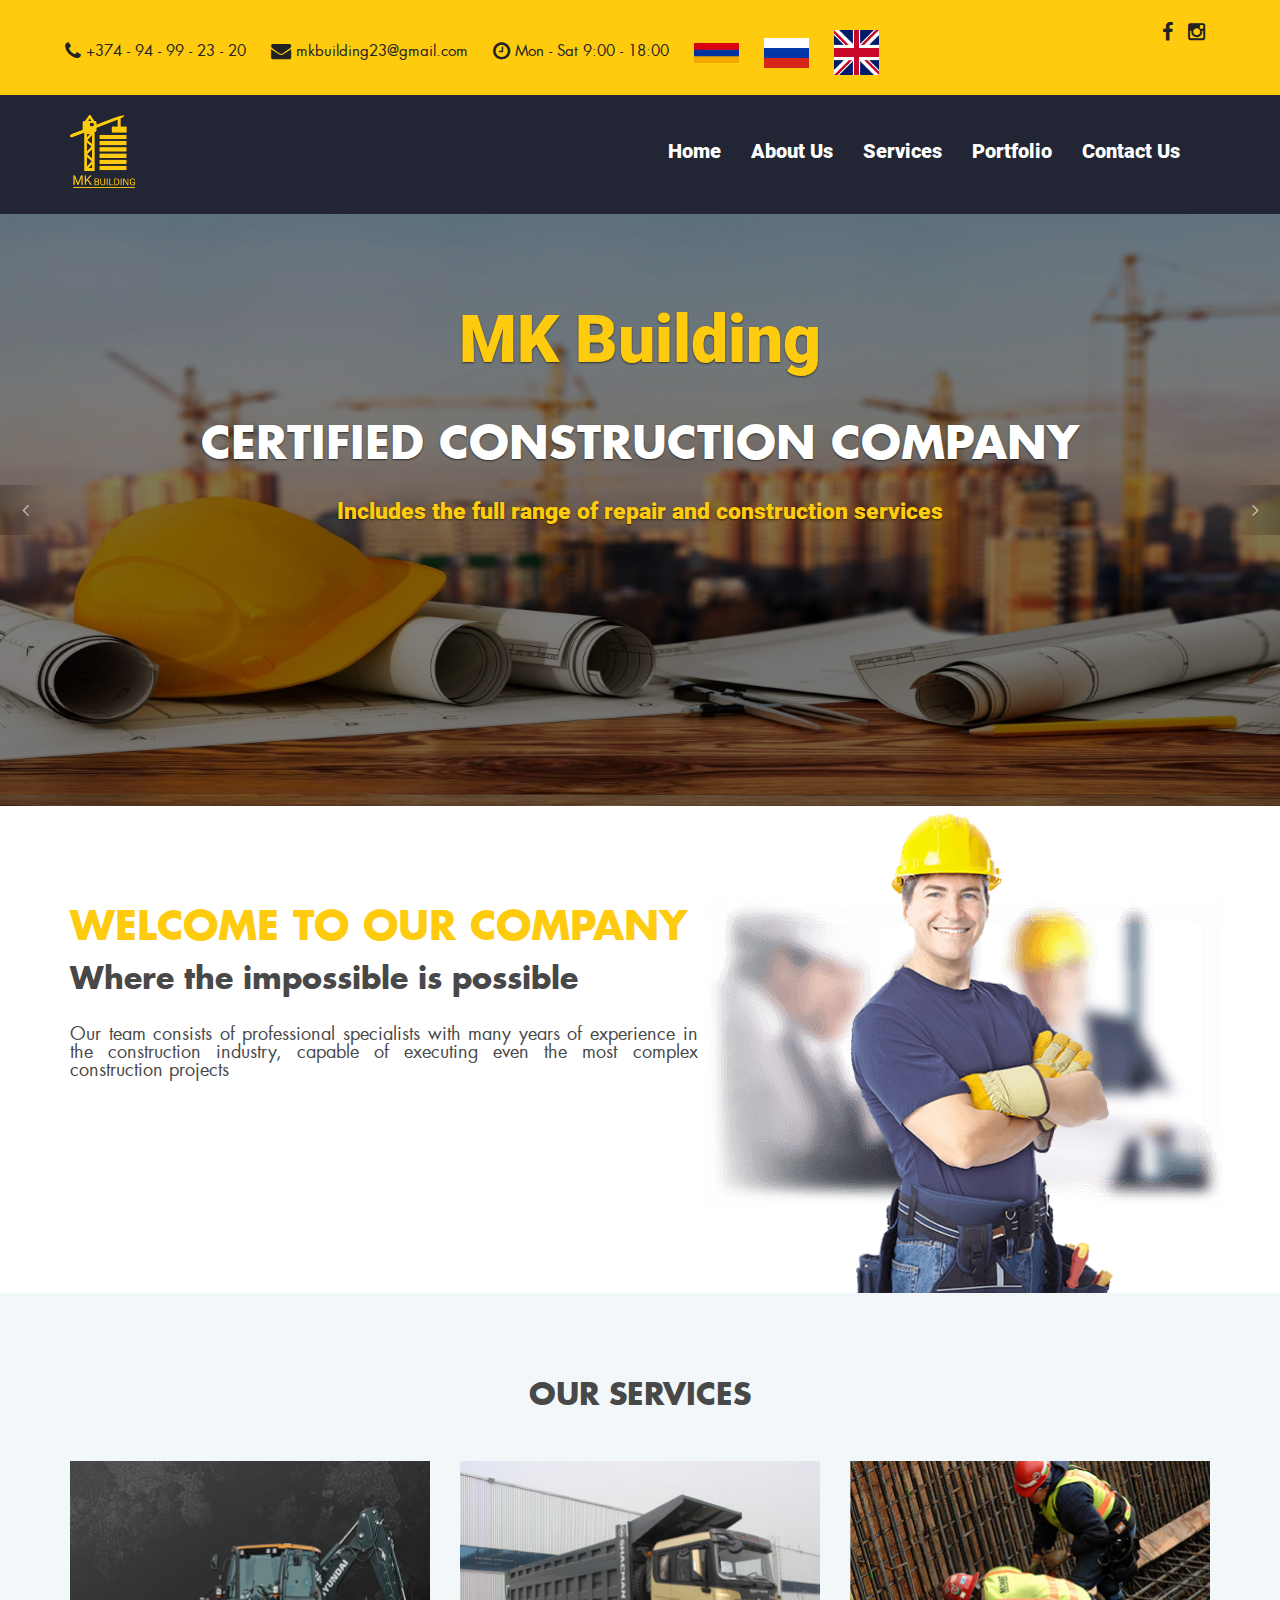
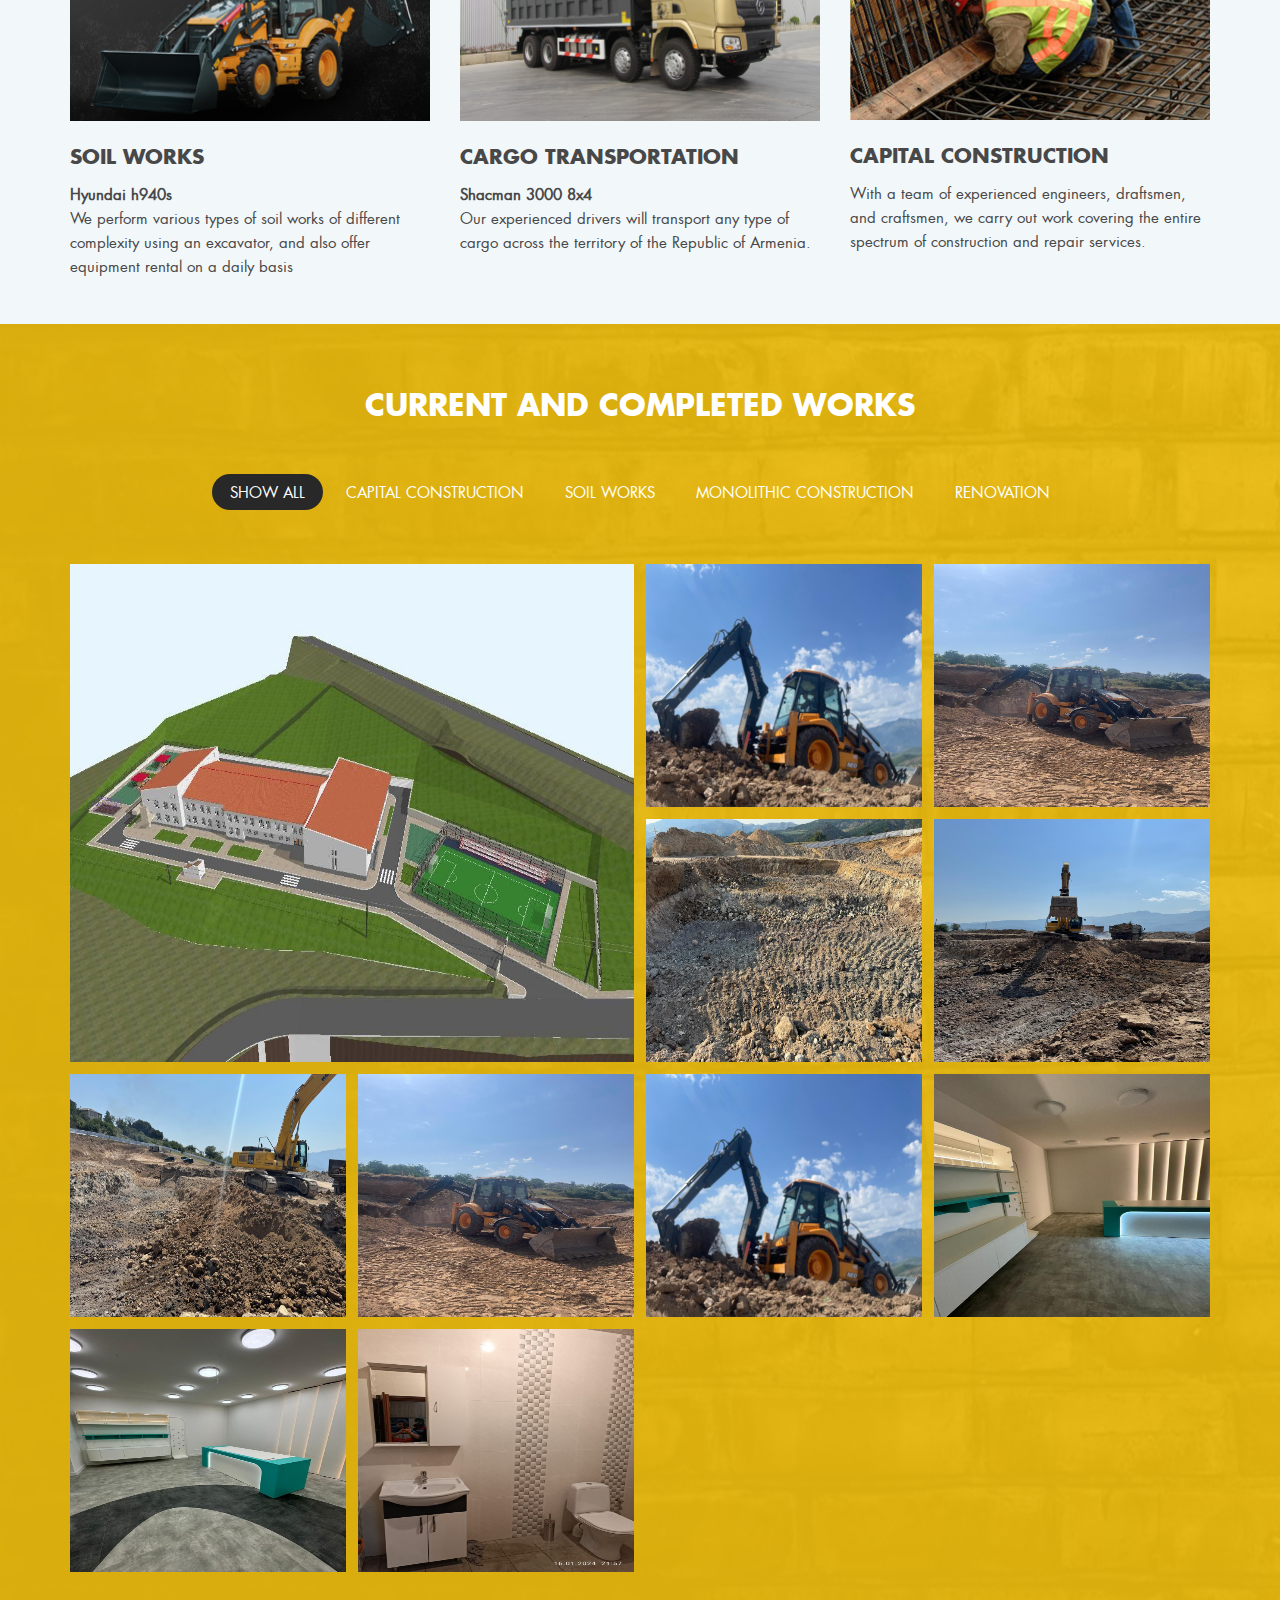
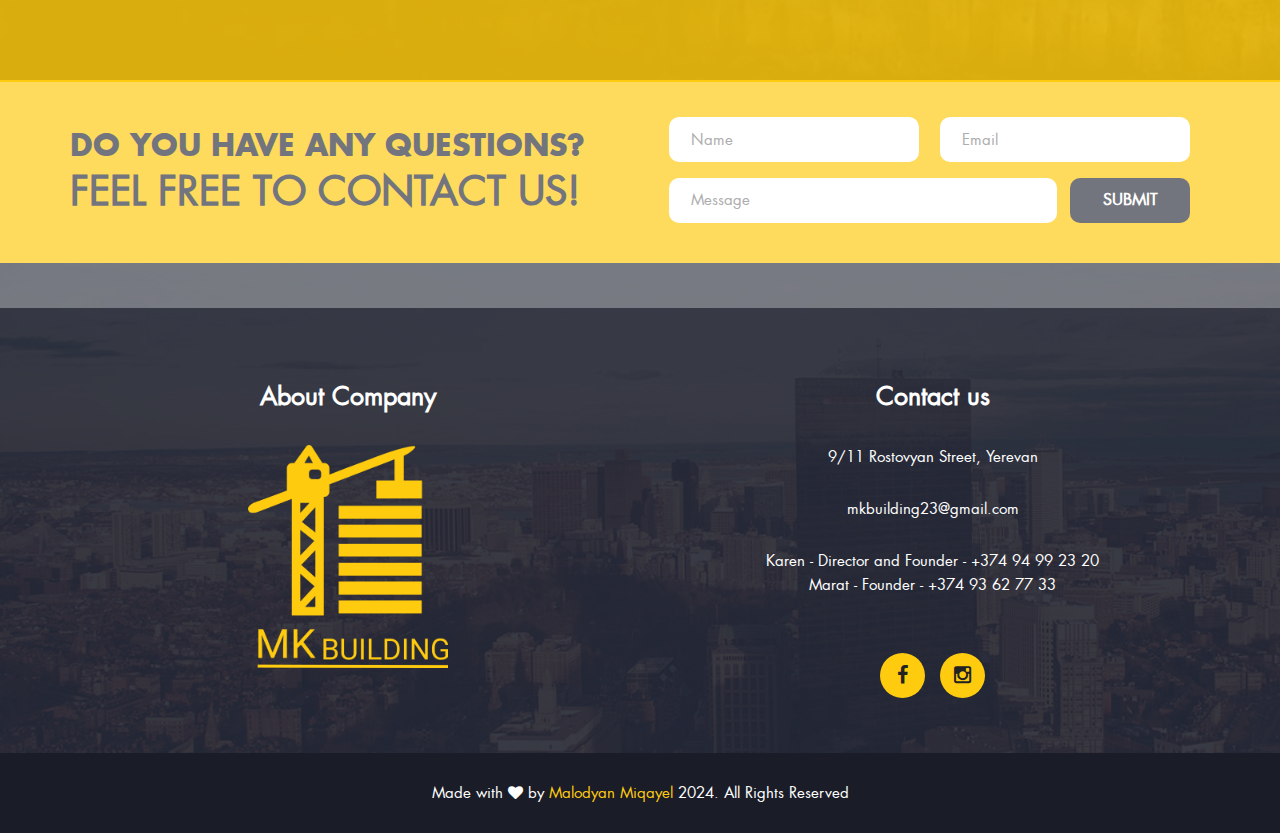
==== commit d9f78ffa: "mn" ====
--- a/indhay.html
+++ b/indhay.html
@@ -57,9 +57,9 @@
                     <li><a href="#"><span class="fa fa-phone"></span> +374 - 94 - 99 - 23 - 20</a></li>
                     <li><a href="#"><span class="fa fa-envelope"></span> mkbuilding23@gmail.com</a></li>
                     <li><a href="#"><span class="fa fa-clock-o"></span> Mon - Sat 9:00 - 18:00</a></li>
-                    <li><a href="indhay.html"><img src="images/eng.png" alt="" class="logo_eng"></a></li>
+                    <li><a href="indhay.html"><img src="images/hay.png" alt="" class="logo_eng"></a></li>
                     <li><a href="indru.html"><img src="images/rus.png" alt="" class="logo_rus"></a></li>
-                    <li><a href="index.html"><img src="images/hay.png" alt="" class="logo_hay"></a></li>
+                    <li><a href="index.html"><img src="images/eng.png" alt="" class="logo_hay"></a></li>
                 </ul>
                 <ul class="list-inline social_icon">
                     <li><a href=""><span class="fa fa-facebook"></span></a></li>
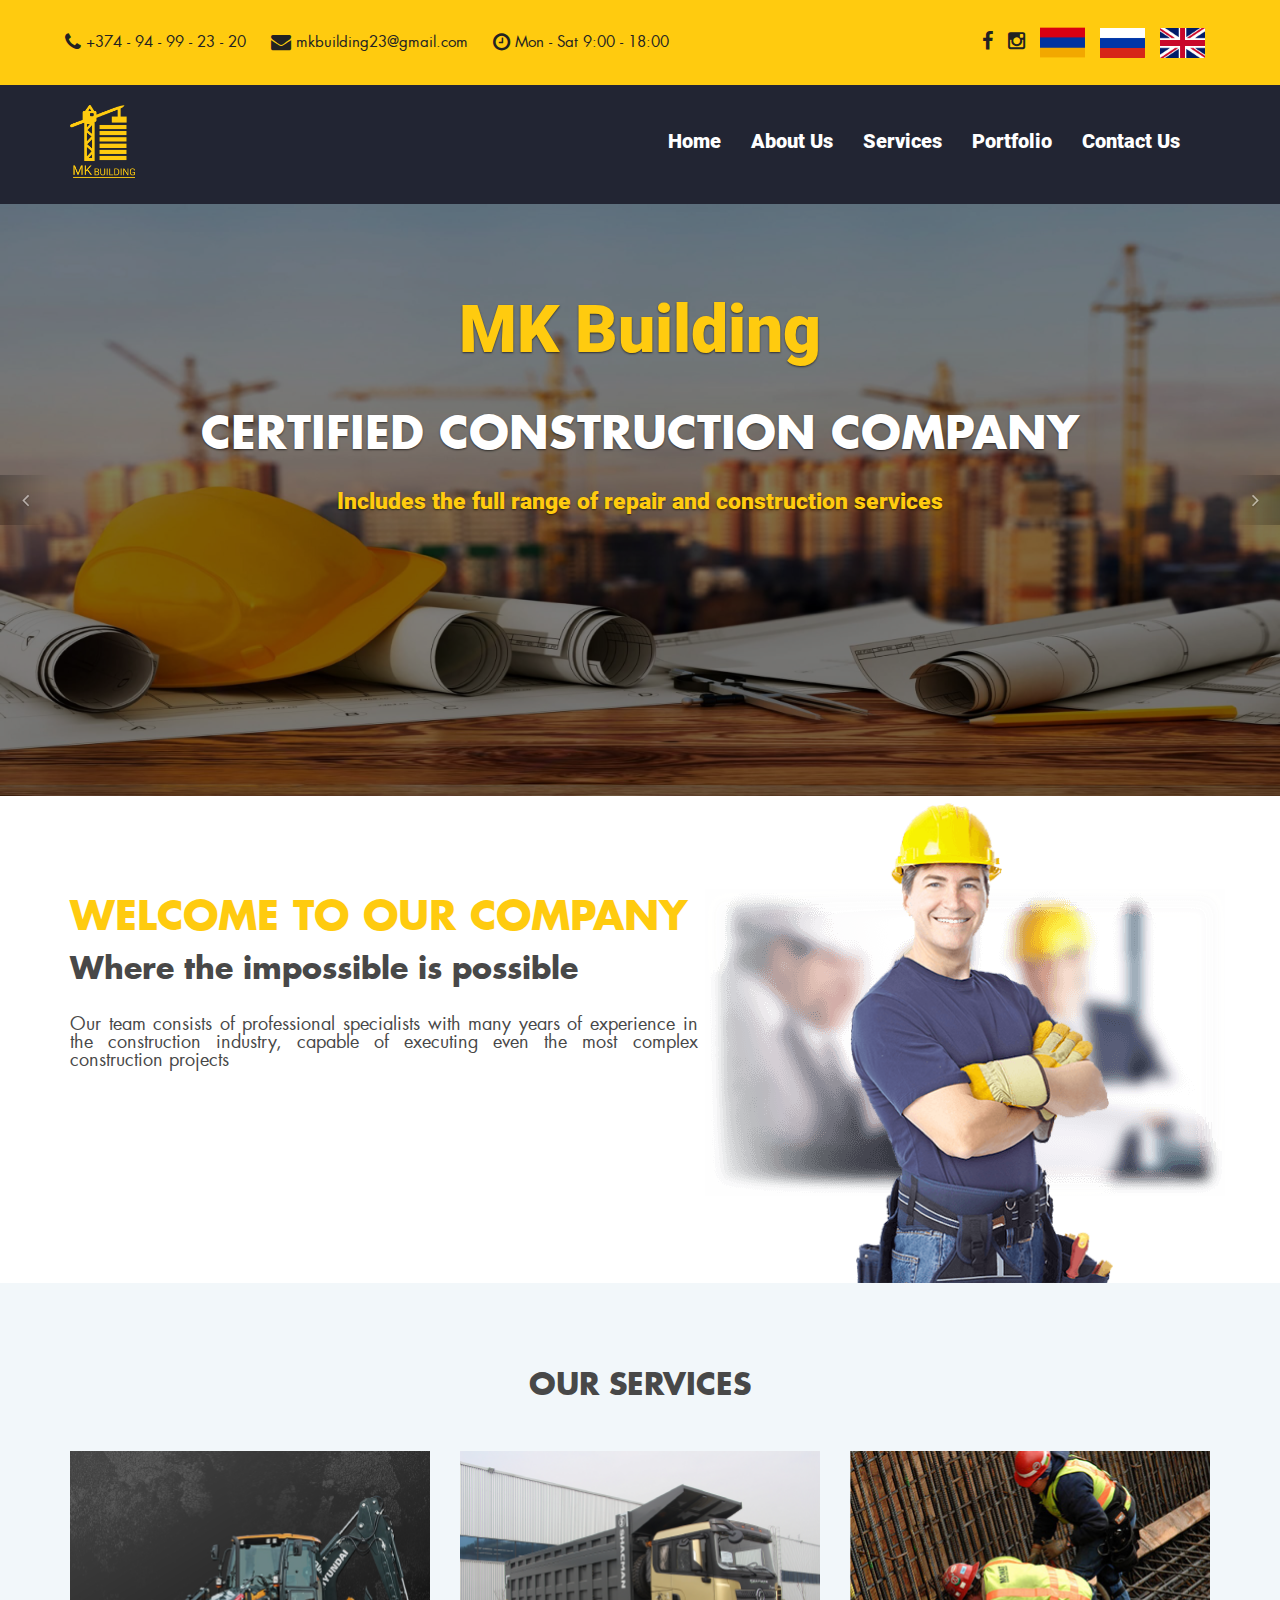
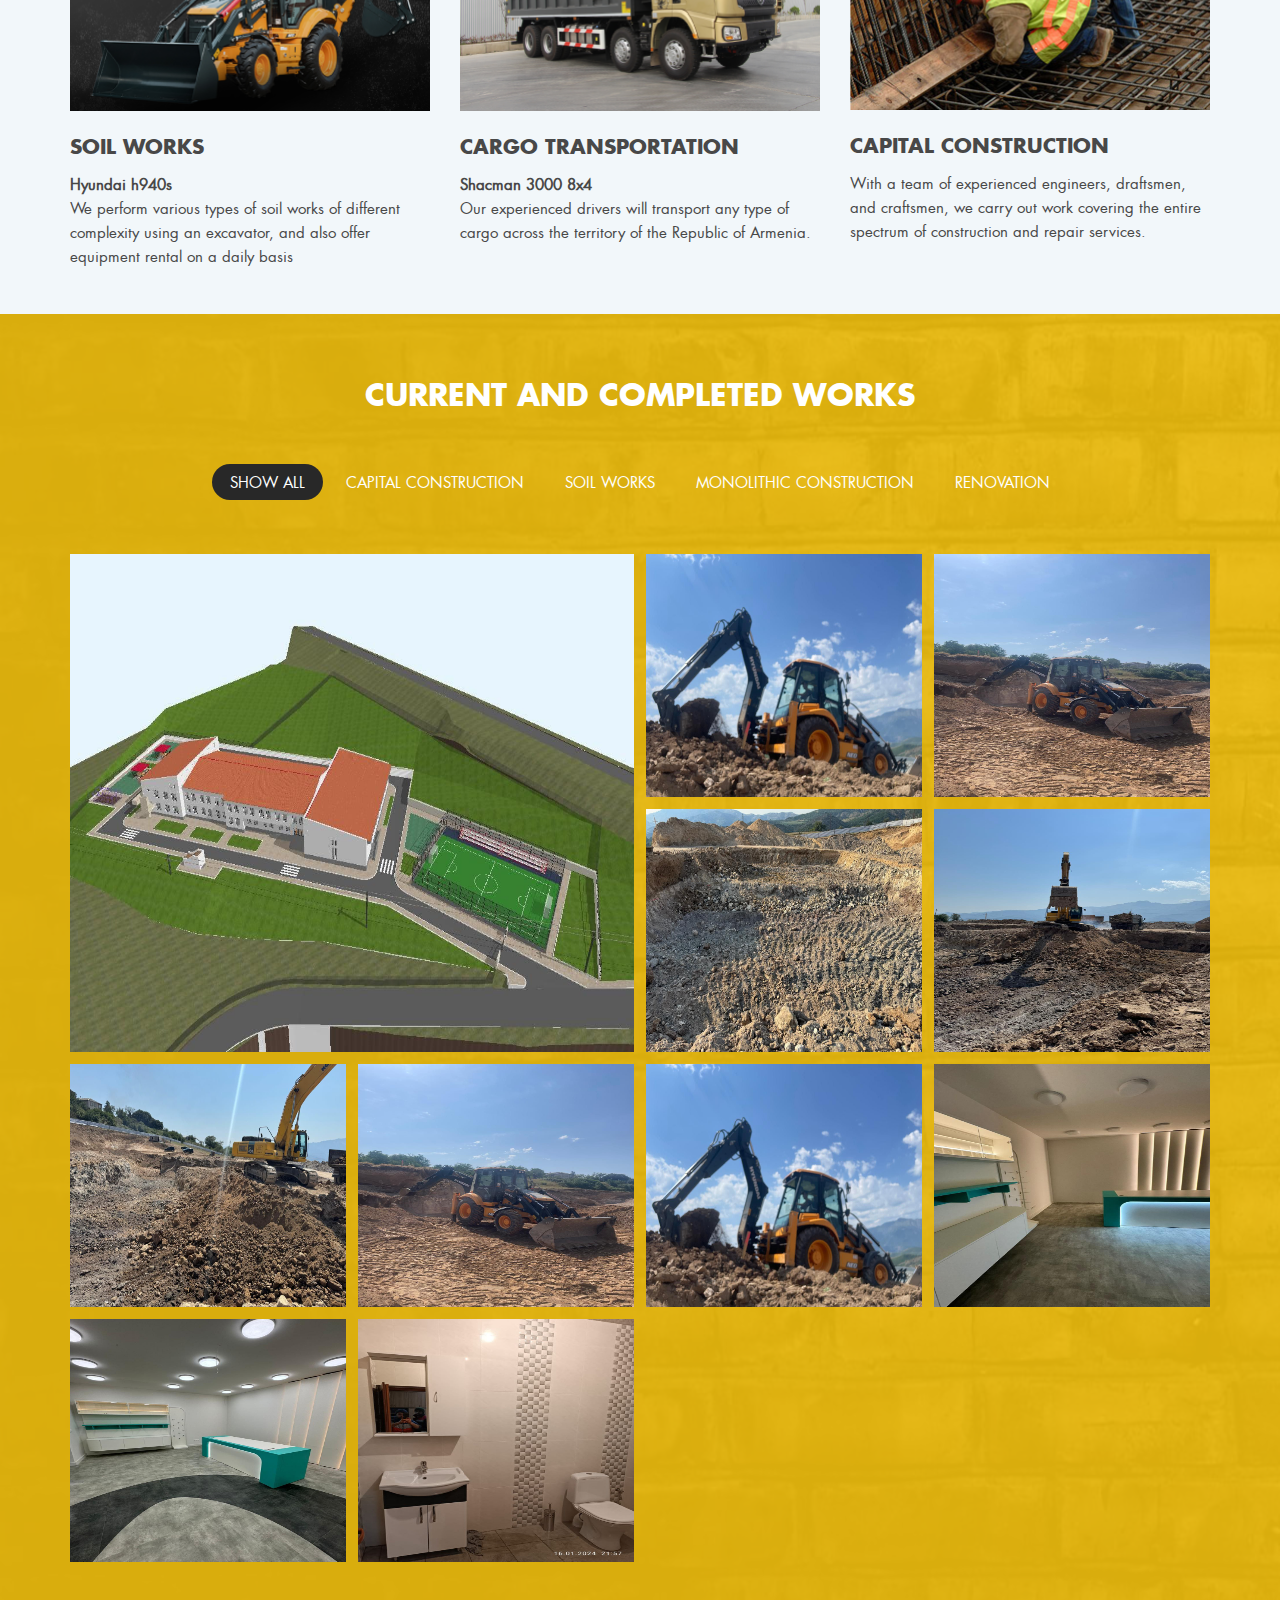
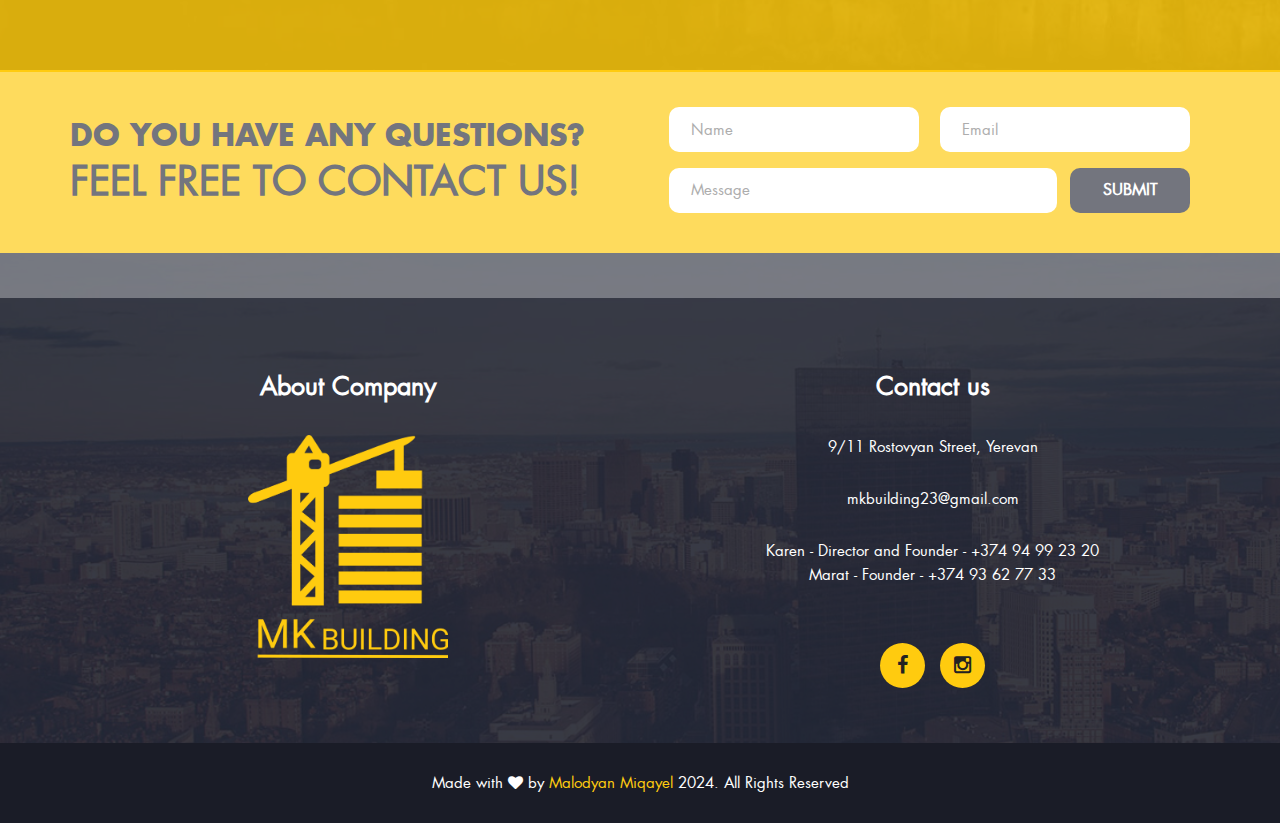
==== commit 27f72736: "mnklmk" ====
--- a/indhay.html
+++ b/indhay.html
@@ -57,13 +57,13 @@
                     <li><a href="#"><span class="fa fa-phone"></span> +374 - 94 - 99 - 23 - 20</a></li>
                     <li><a href="#"><span class="fa fa-envelope"></span> mkbuilding23@gmail.com</a></li>
                     <li><a href="#"><span class="fa fa-clock-o"></span> Mon - Sat 9:00 - 18:00</a></li>
-                    <li><a href="indhay.html"><img src="images/hay.png" alt="" class="logo_eng"></a></li>
-                    <li><a href="indru.html"><img src="images/rus.png" alt="" class="logo_rus"></a></li>
-                    <li><a href="index.html"><img src="images/eng.png" alt="" class="logo_hay"></a></li>
                 </ul>
                 <ul class="list-inline social_icon">
                     <li><a href=""><span class="fa fa-facebook"></span></a></li>
                     <li><a href=""><span class="fa fa-instagram"></span></a></li>
+                    <li><a href="index.html"><img src="images/hay.png" alt="" class="logo_hay"></a></li>
+                    <li><a href="indru.html"><img src="images/rus.png" alt="" class="logo_rus"></a></li>
+                    <li><a href="indhay.html"><img src="images/eng.png" alt="" class="logo_eng"></a></li>
                 </ul>
             </div>
         </div><!-- Top Navbar end -->
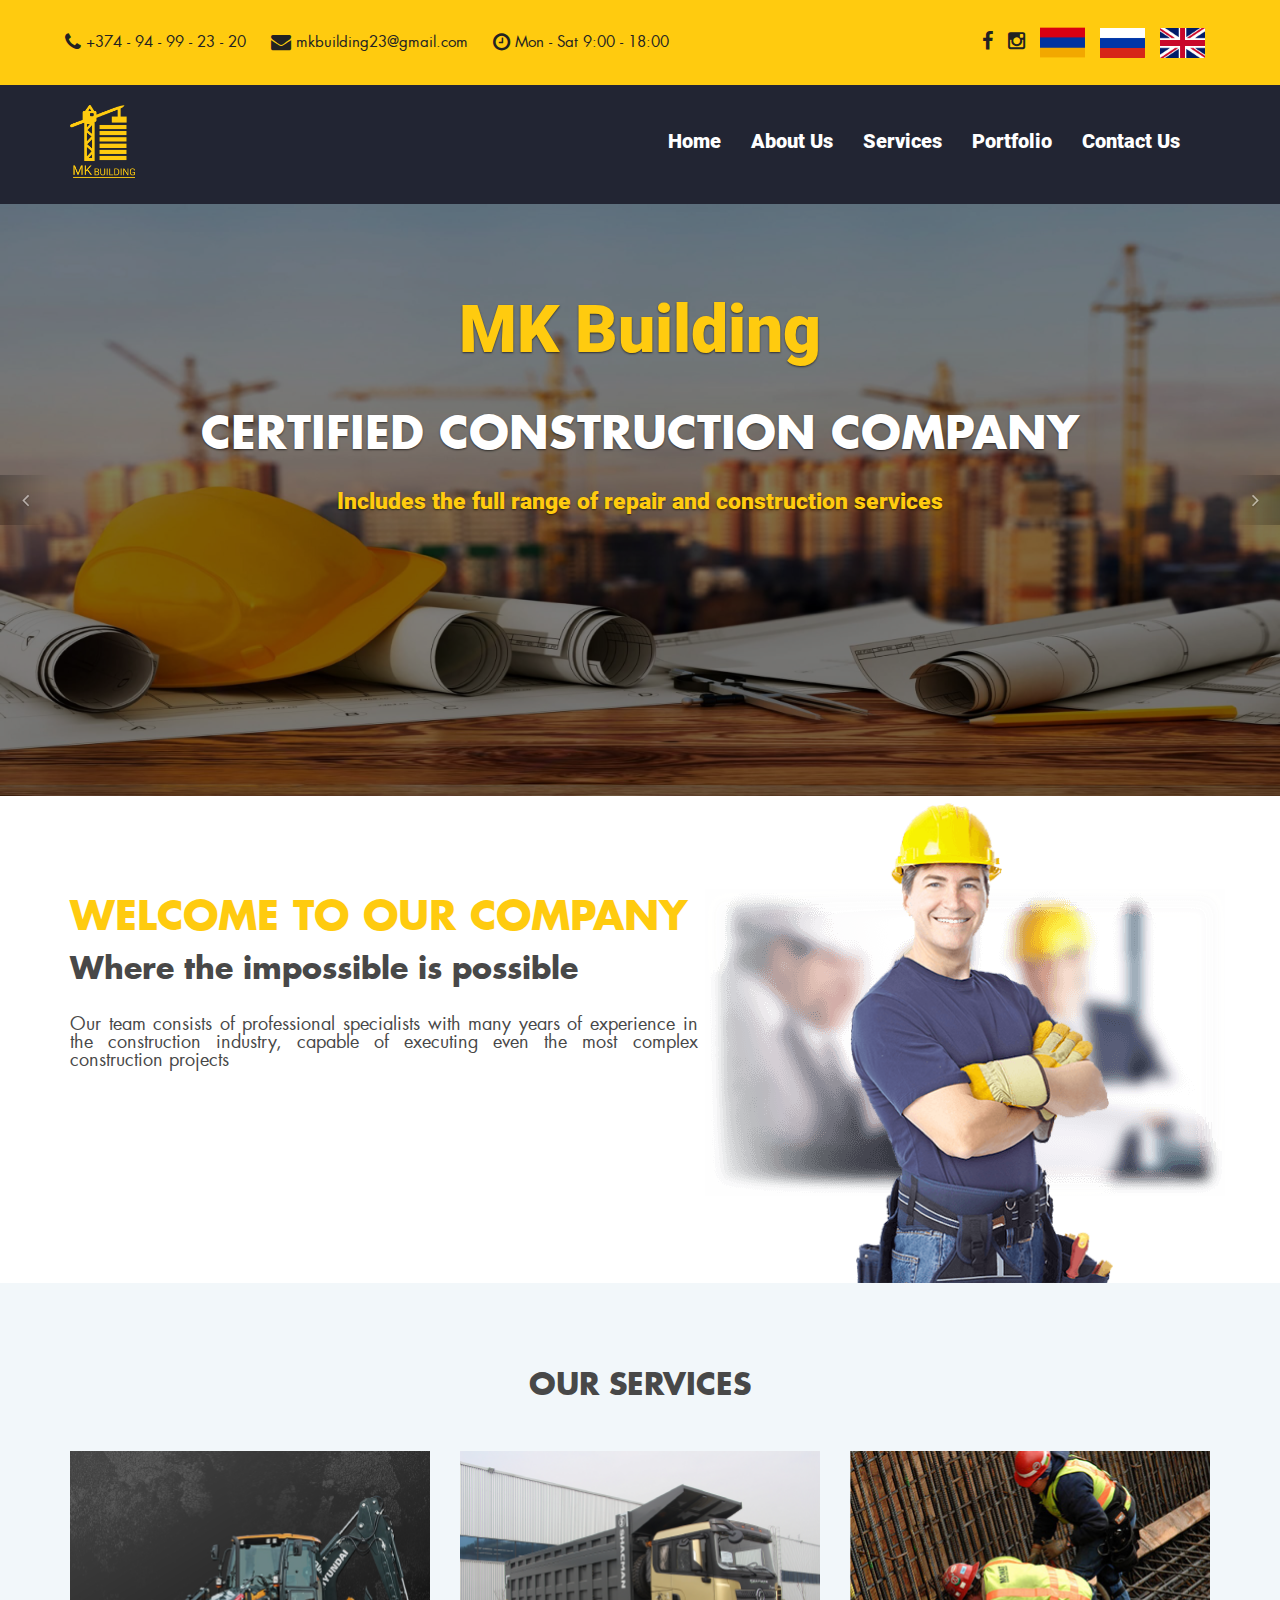
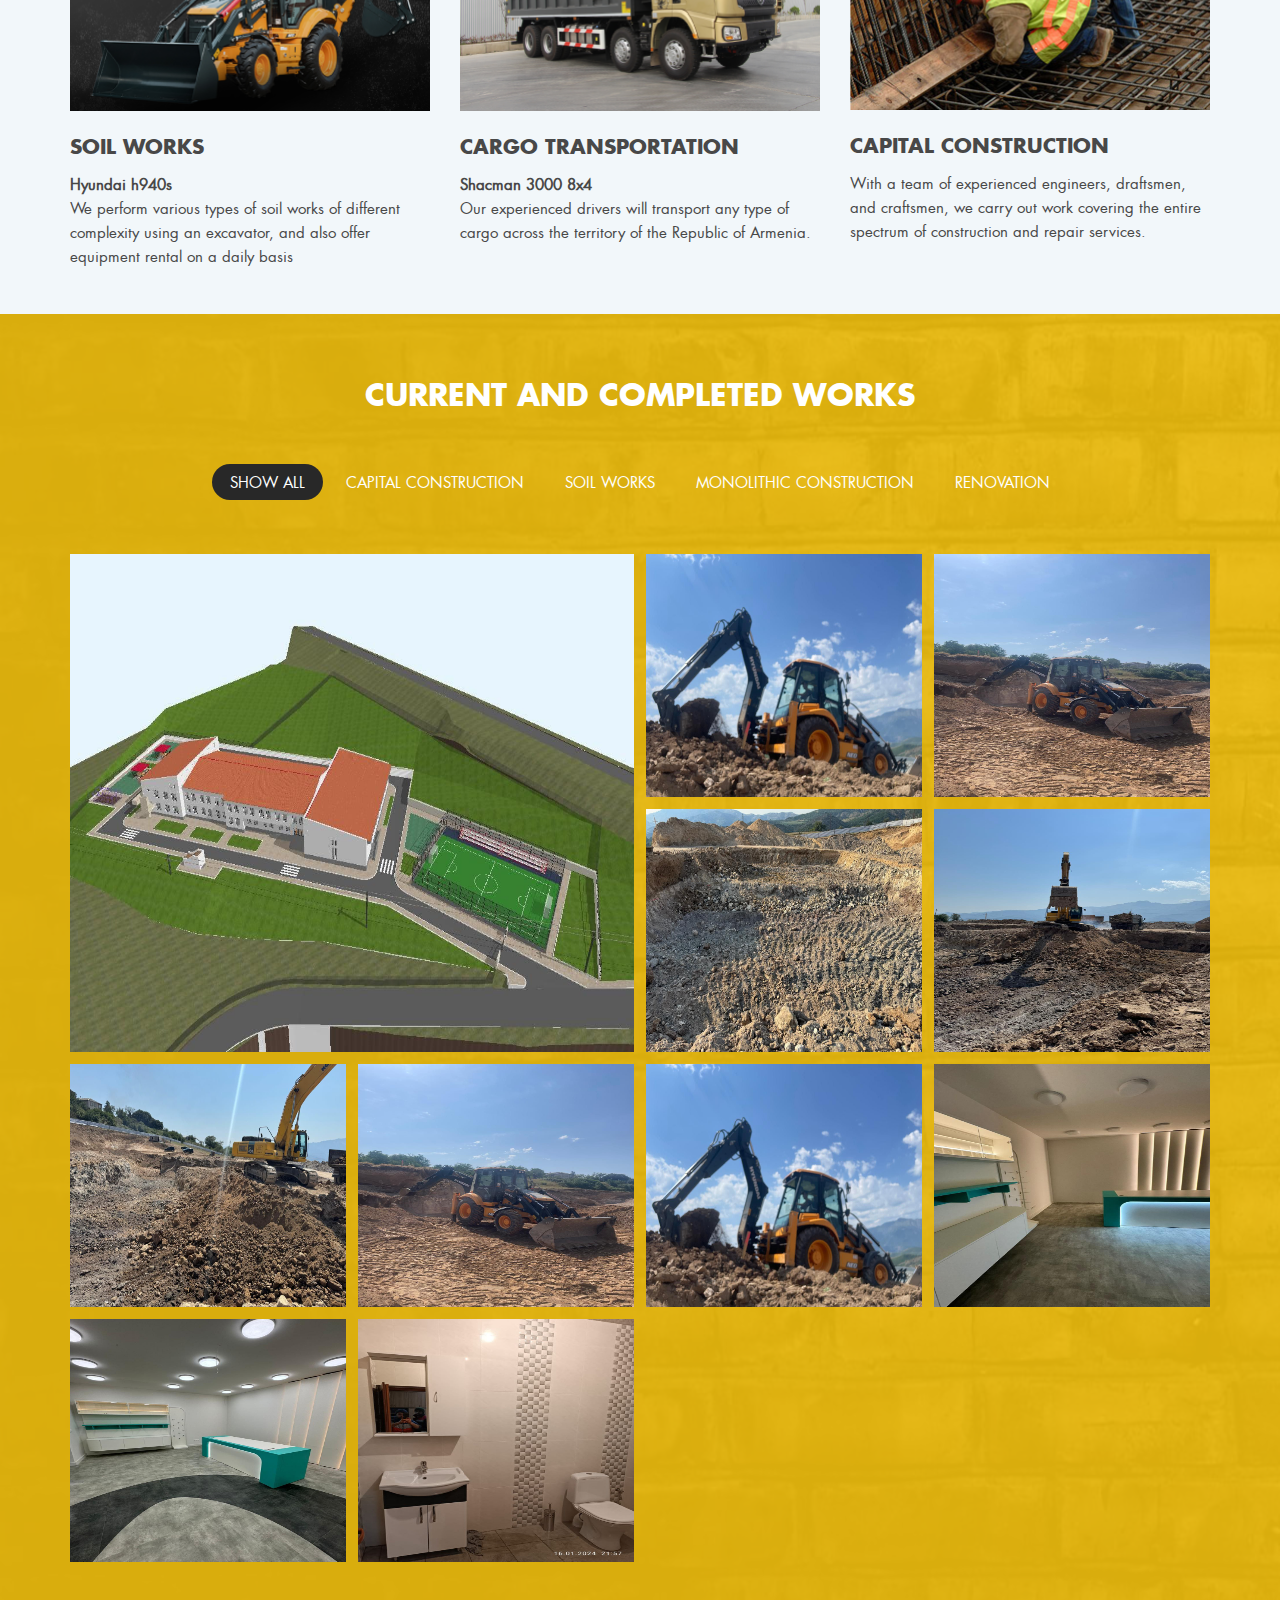
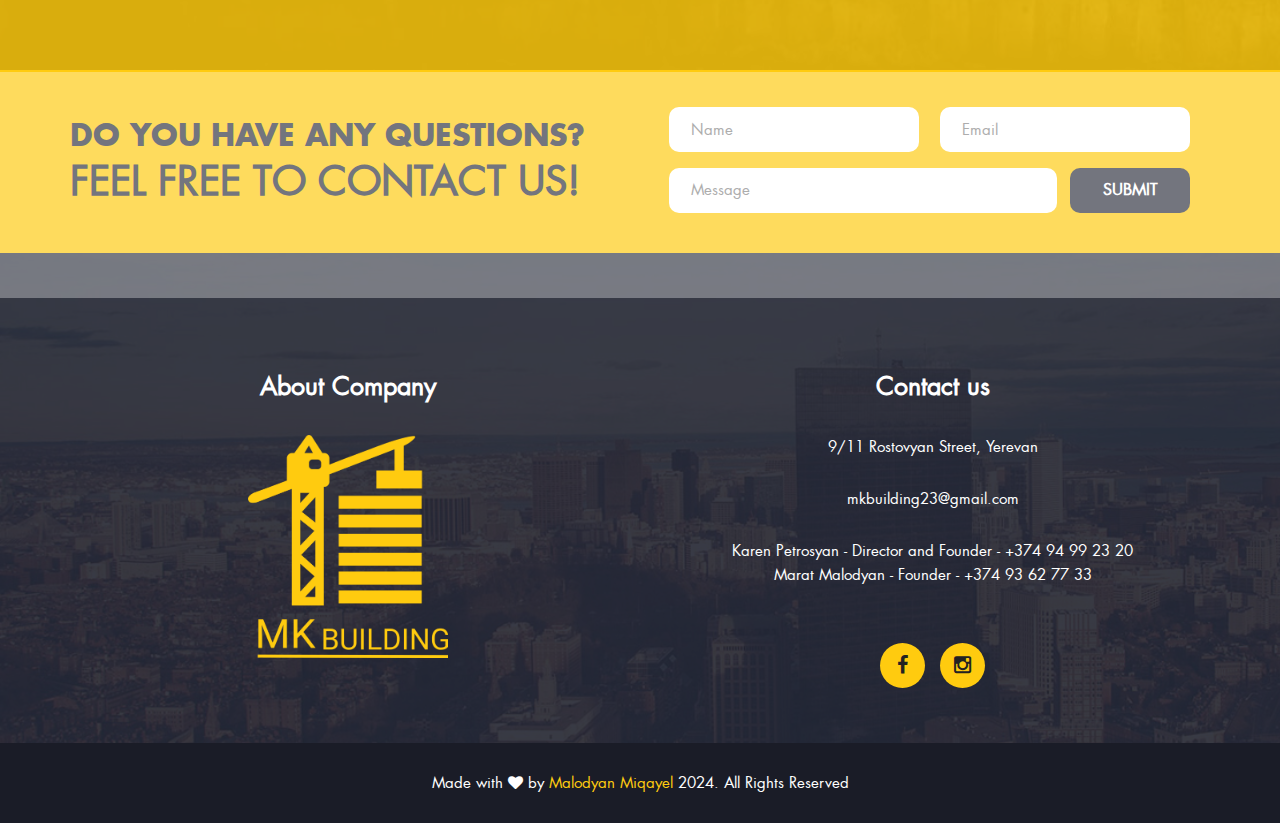
==== commit db09b66b: "qkejklr" ====
--- a/indhay.html
+++ b/indhay.html
@@ -512,8 +512,8 @@
                                 <a href="">
                                     <!-- <span class="fa fa-mobile"></span> -->
                                     <p>
-                                        Karen - Director and Founder - +374 94 99 23 20 <br>
-                                        Marat - Founder - +374 93 62 77 33
+                                        Karen Petrosyan - Director and Founder - +374 94 99 23 20 <br>
+                                        Marat Malodyan - Founder - +374 93 62 77 33
                                     </p>
                                 </a>
                             </li>
--- a/css/custom.css
+++ b/css/custom.css
@@ -885,7 +885,7 @@
 @media (max-width: 767px) {
     h1 {
         font-size: 32px;
-        line-height: 35px;
+        line-height: 60px;
     }
     .list-inline.info {
         width: 60%;
@@ -1017,6 +1017,8 @@
     .list-inline.footer_social_icon > li {
         padding: 8px 3px;
     }
-
-
-}
+    .comp {
+        font-size: 40px;
+    }
+
+}
